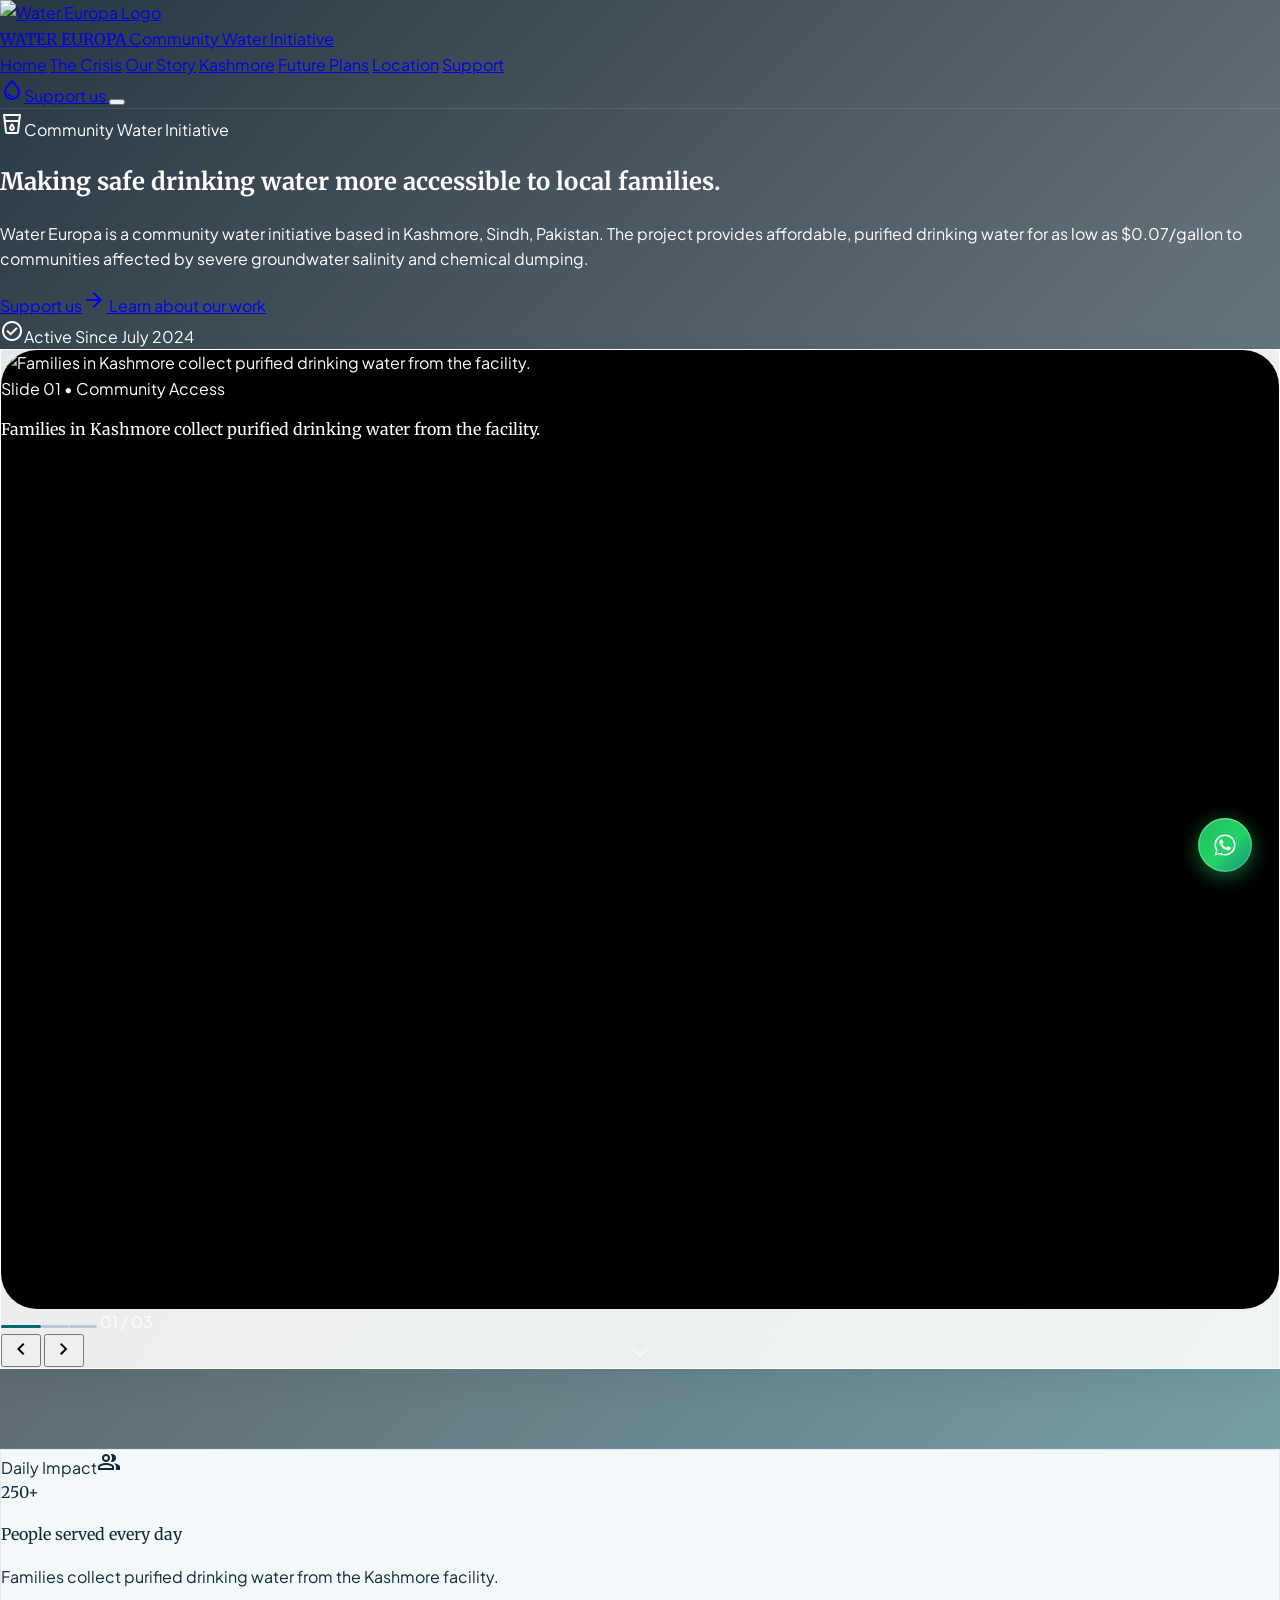
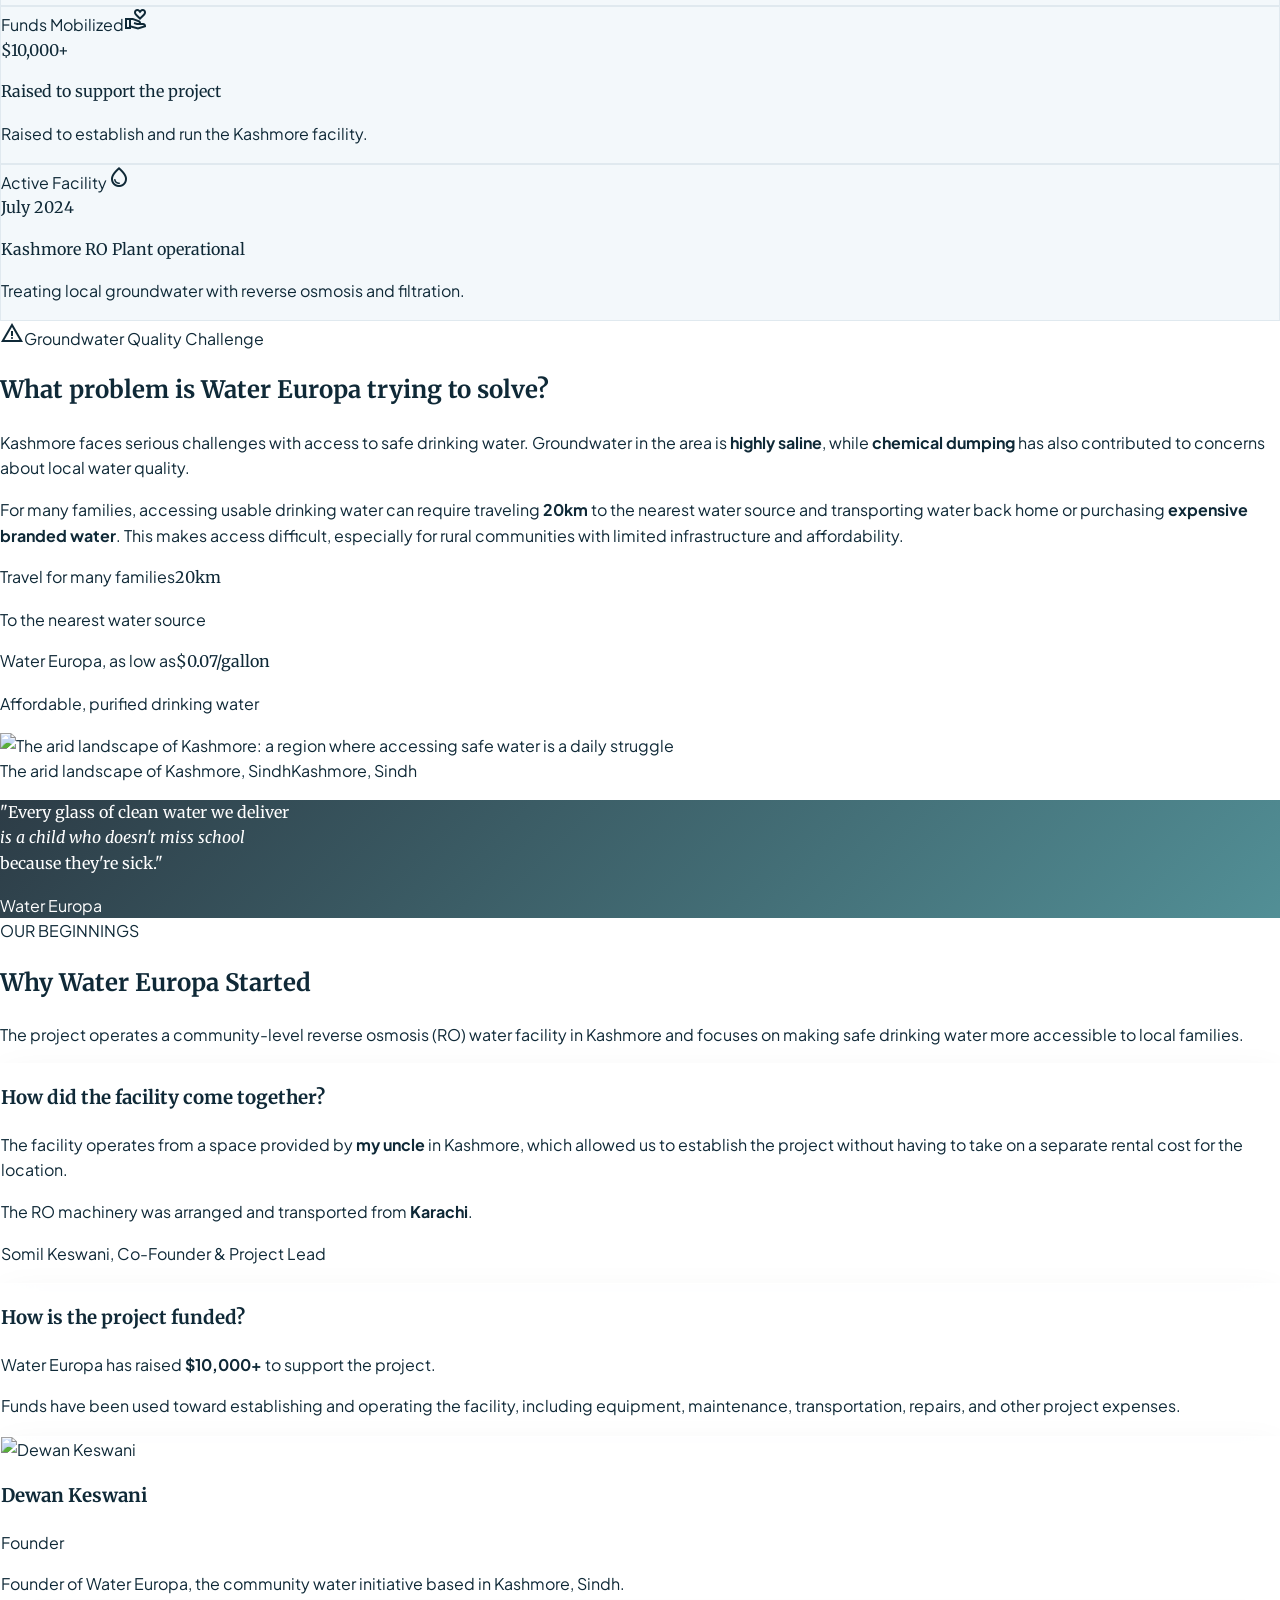
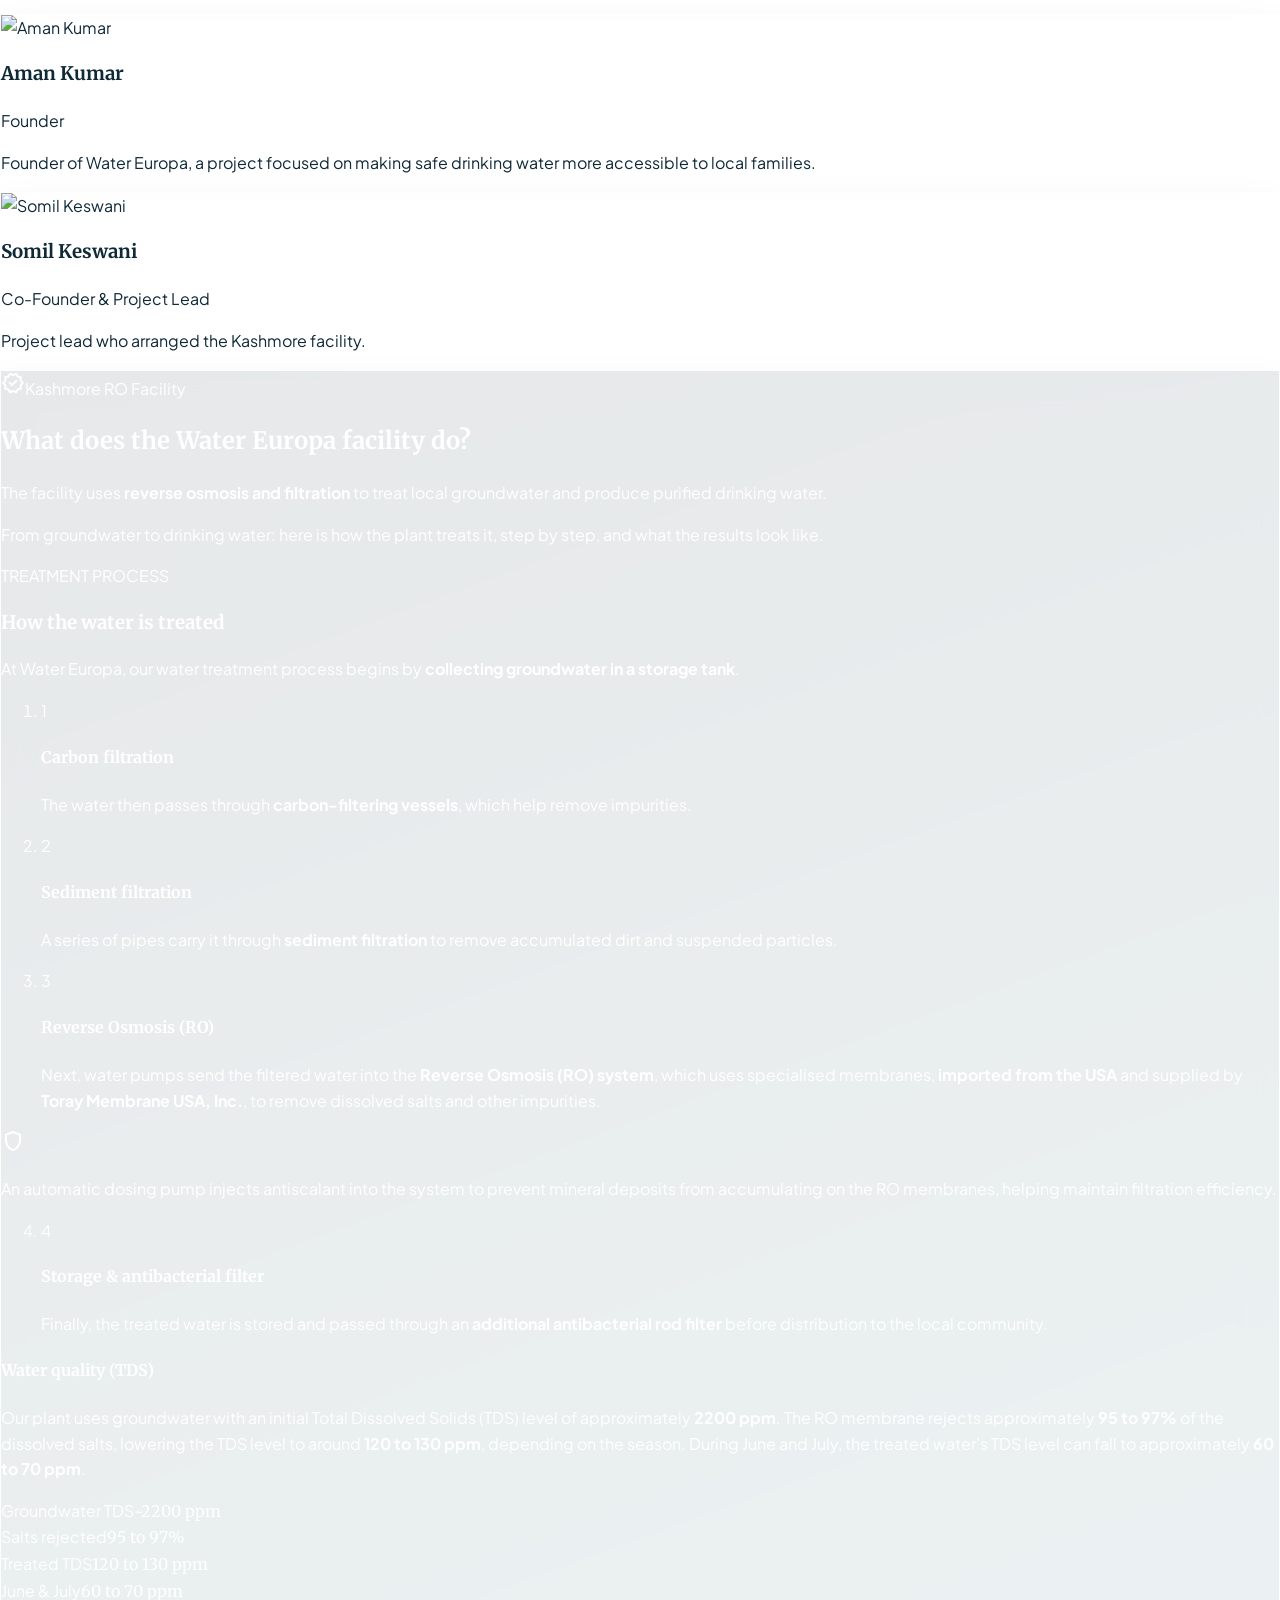
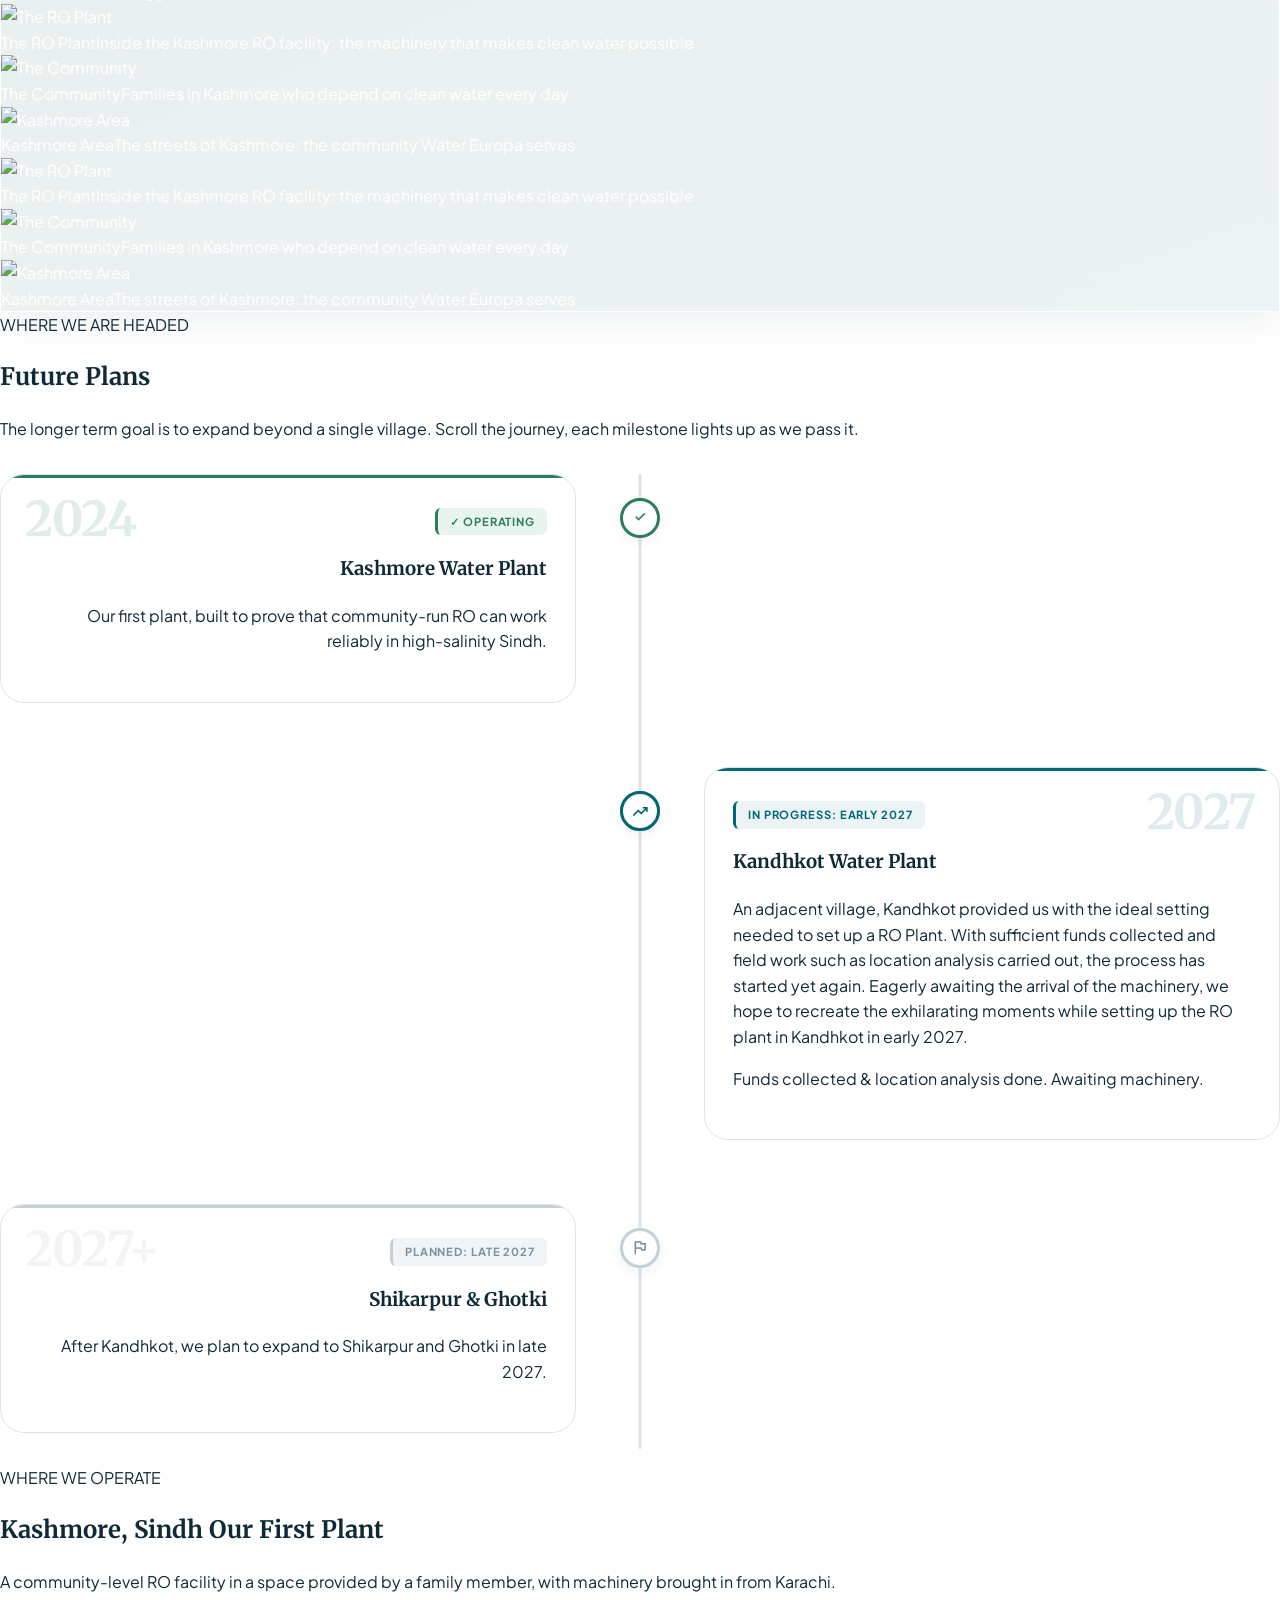
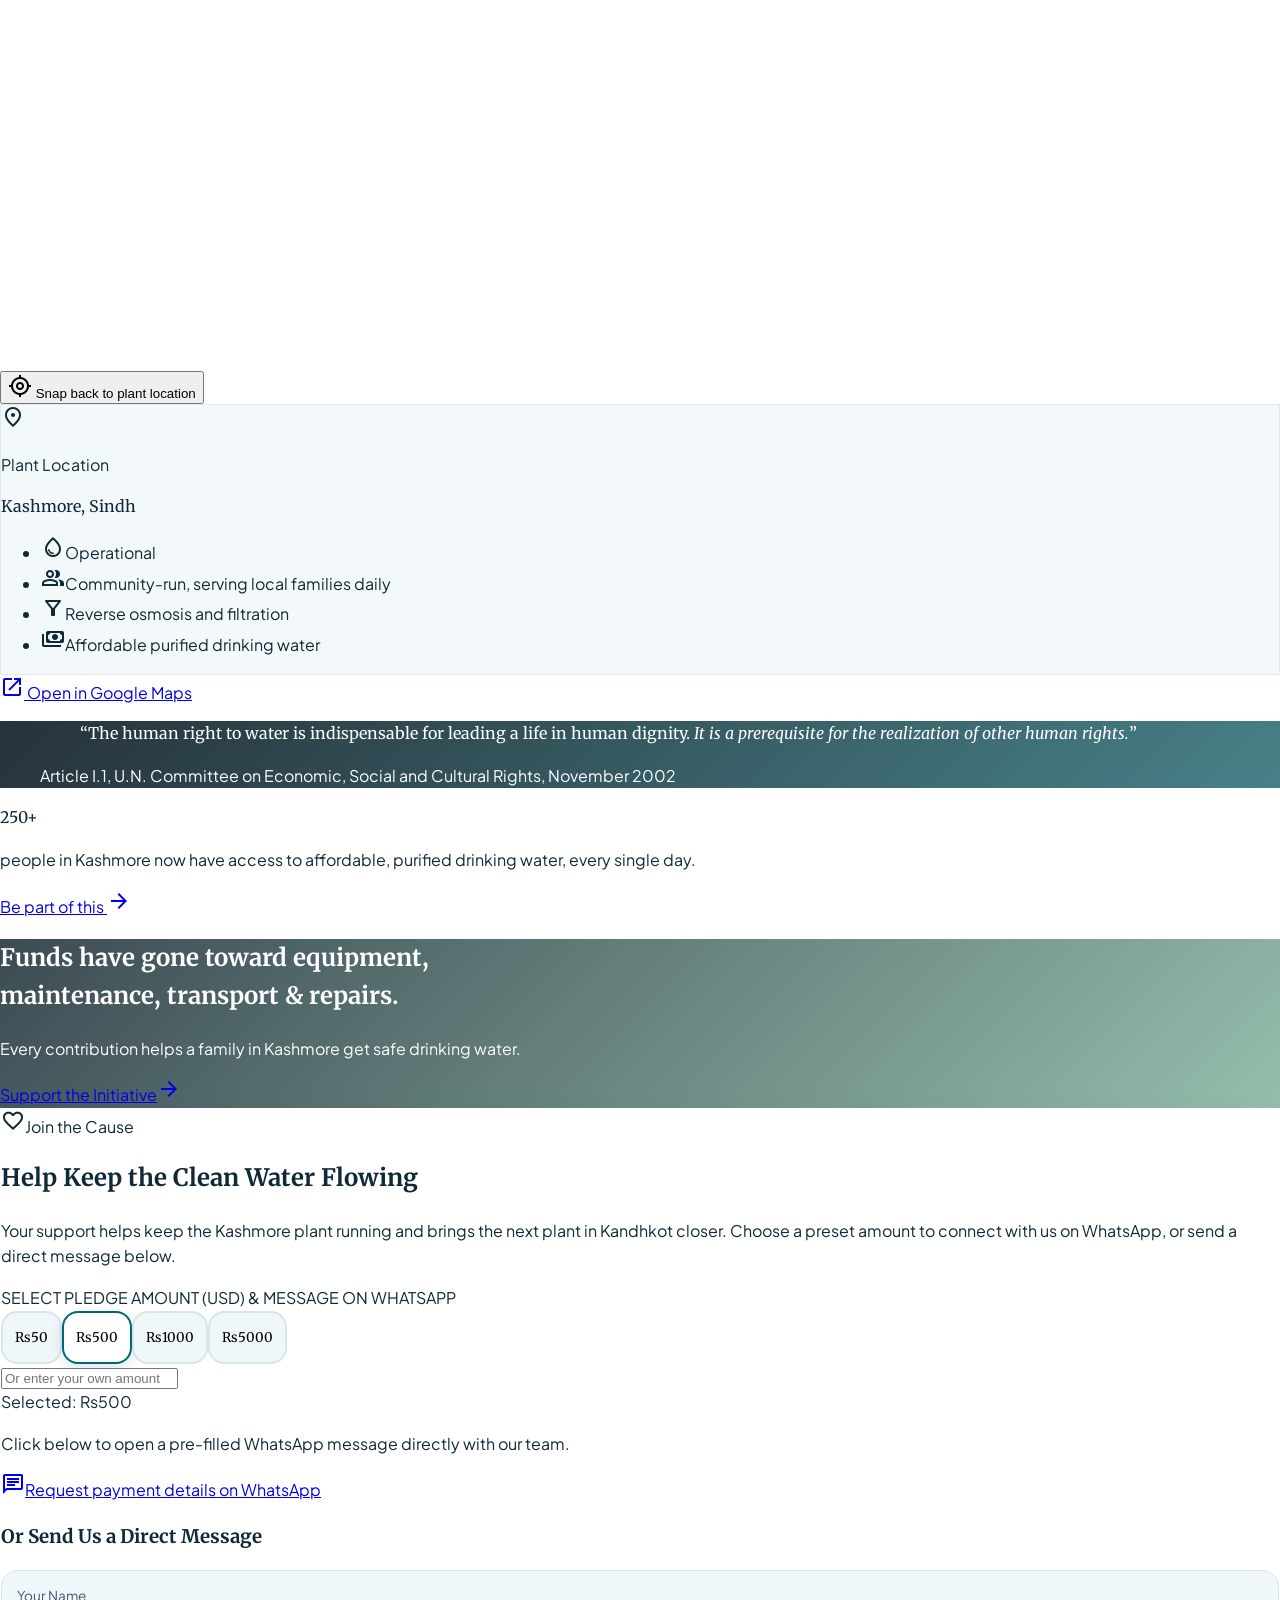
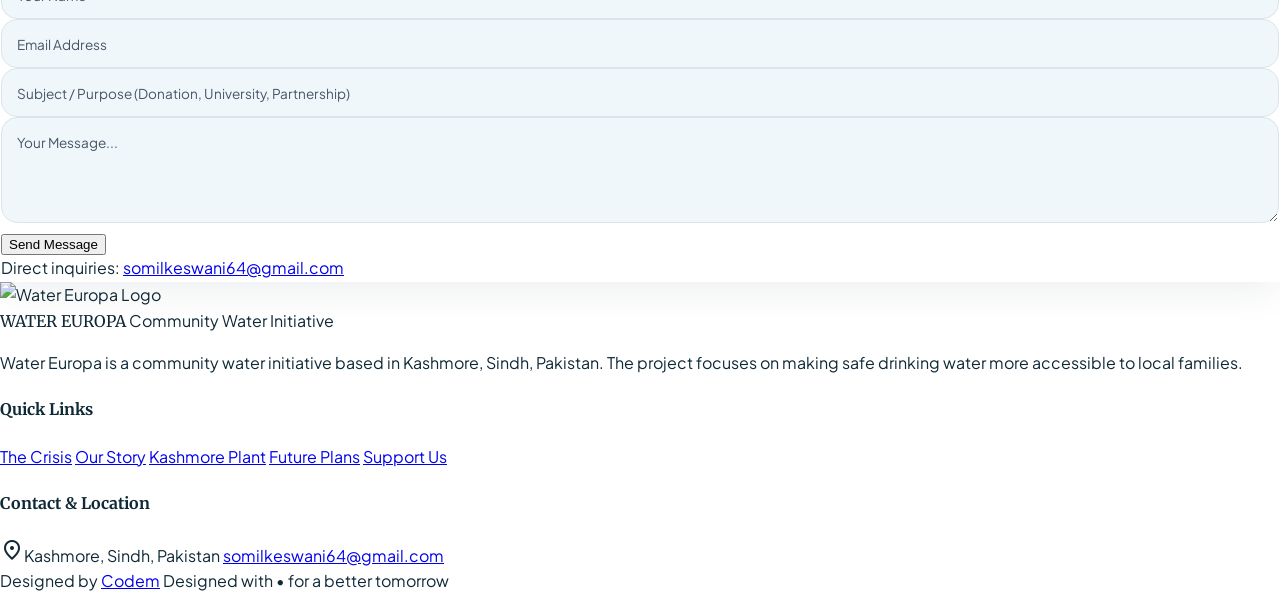
==== index.html @ 150fc48e "Add files via upload" ====
﻿<!DOCTYPE html>
<html lang="en" class="scroll-smooth">
<head>
  <meta charset="utf-8" />
  <meta name="viewport" content="width=device-width, initial-scale=1.0, maximum-scale=5.0, viewport-fit=cover" />
  <!-- [UNVERIFIED / FABRICATED] page title wording not in brief --><title data-status="fabricated">Water Europa: Clean Drinking Water for Underserved Rural Communities</title>
  <!-- [CONFIRMED] from PDF "What is Water Europa?" --><meta data-status="confirmed" name="description" content="Water Europa is a community water initiative in Kashmore, Sindh, Pakistan. The project uses reverse osmosis to turn saline groundwater into safe drinking water for communities in Kashmore." />

  <!-- Google Fonts -->
  <link rel="preconnect" href="https://fonts.googleapis.com" />
  <link rel="preconnect" href="https://fonts.gstatic.com" crossorigin />
  <link href="https://fonts.googleapis.com/css2?family=Merriweather:ital,wght@0,300;0,400;0,700;1,300;1,400&family=Plus+Jakarta+Sans:wght@300;400;500;600;700;800&display=swap" rel="stylesheet" />
  <link href="https://fonts.googleapis.com/css2?family=Material+Symbols+Outlined:wght,FILL@100..700,0..1&display=swap" rel="stylesheet" />

  <!-- Tailwind CSS -->
  <script src="https://cdn.tailwindcss.com?plugins=forms,container-queries"></script>
  <script>
    tailwind.config = {
      darkMode: "class",
      theme: {
        extend: {
          colors: {
            "primary": "#0f2937",
            "primary-dark": "#071922",
            "secondary": "#006874",
            "secondary-container": "#94edfd",
            "mist": "#f0f7fa",
            "mist-soft": "#f6fafc",
            "sand": "#f9f8f5",
            "sand-tint": "#f3ede3",
            "eco-sage": "#2e7d5a",
            "eco-sage-light": "#e8f5ee",
            "on-surface": "#0f2937",
            "on-surface-variant": "#475569",
            "outline-variant": "#dbe4ea",
            "outline": "#7d909c"
          },
          fontFamily: {
            "serif": ["Merriweather", "serif"],
            "sans": ["Plus Jakarta Sans", "sans-serif"]
          }
        }
      }
    }
  </script>

  <style>
    /* ==========================================================================
       WATER EUROPA - Animations, Reveals, Parallax & UI
       ========================================================================== */

    :root {
      --color-primary: #0f2937;
      --color-primary-dark: #071922;
      --color-secondary: #006874;
      --color-secondary-light: #94edfd;
      --color-accent-lime: #2e7d5a;
      --color-accent-lime-light: #e8f5ee;
      --color-bg-white: #ffffff;
      --color-bg-mist: #f0f7fa;
      --color-bg-sand: #f9f8f5;
      --color-text-main: #0f2937;
      --color-text-muted: #475569;
      --color-border: #dbe4ea;

      --radius-sm: 0.5rem;
      --radius-md: 1rem;
      --radius-lg: 1.5rem;
      --radius-xl: 2.25rem;
      --radius-pill: 9999px;

      --transition-smooth: all 0.4s cubic-bezier(0.16, 1, 0.3, 1);
      --transition-spring: all 0.6s cubic-bezier(0.34, 1.56, 0.64, 1);
    }

    *, *::before, *::after { box-sizing: border-box; }

    html, body {
      width: 100%;
      max-width: 100%;
      overflow-x: hidden;
      position: relative;
    }
    html {
      -webkit-text-size-adjust: 100%;
    }

    body {
      margin: 0; padding: 0;
      font-family: 'Plus Jakarta Sans', sans-serif;
      color: var(--color-text-main);
      background-color: var(--color-bg-white);
      line-height: 1.6;
      -webkit-font-smoothing: antialiased;
    }

    h1, h2, h3, h4, .font-serif { font-family: 'Merriweather', serif; }

    .main-header {
      position: fixed; top: 0; left: 0; right: 0; width: 100%; max-width: 100vw; z-index: 1000;
      transition: var(--transition-smooth); background: transparent;
      border-bottom: 1px solid rgba(255, 255, 255, 0.1);
    }

    .main-header.scrolled {
      background: rgba(255, 255, 255, 0.92);
      backdrop-filter: blur(16px); -webkit-backdrop-filter: blur(16px);
      border-bottom: 1px solid var(--color-border);
      box-shadow: 0 4px 20px rgba(15, 41, 55, 0.06);
    }

    .main-header.scrolled .nav-link { color: var(--color-text-muted); }
    .main-header.scrolled .nav-link:hover { color: var(--color-secondary); }
    .main-header.scrolled .brand-title { color: var(--color-primary); }
    .main-header.scrolled .brand-sub { color: var(--color-secondary); }

    .hero-section {
      position: relative; min-height: 95vh; display: flex; align-items: center;
      background-image:
        linear-gradient(135deg, rgba(10, 28, 40, 0.88) 0%, rgba(10, 28, 40, 0.65) 50%, rgba(0, 80, 90, 0.55) 100%),
        url('./Tents.jpeg');
      background-size: cover; background-position: center; background-repeat: no-repeat;
      padding-top: 7rem; padding-bottom: 5rem; color: #ffffff; overflow: hidden;
    }

    .hero-badge { opacity: 0; transform: translateY(16px); animation: fadeSlideUp 0.7s cubic-bezier(0.16, 1, 0.3, 1) 0.2s forwards; }
    .hero-title { opacity: 0; transform: translateY(20px); animation: fadeSlideUp 0.8s cubic-bezier(0.16, 1, 0.3, 1) 0.45s forwards; }
    .hero-body { opacity: 0; transform: translateY(16px); animation: fadeSlideUp 0.7s cubic-bezier(0.16, 1, 0.3, 1) 0.65s forwards; }
    .hero-cta { opacity: 0; transform: translateY(14px); animation: fadeSlideUp 0.7s cubic-bezier(0.16, 1, 0.3, 1) 0.85s forwards; }
    .hero-meta { opacity: 0; transform: translateY(10px); animation: fadeSlideUp 0.6s cubic-bezier(0.16, 1, 0.3, 1) 1.05s forwards; }
    .hero-carousel { opacity: 0; transform: translateX(30px); animation: fadeSlideLeft 0.9s cubic-bezier(0.16, 1, 0.3, 1) 0.6s forwards; }

    @keyframes fadeSlideUp { to { opacity: 1; transform: translateY(0); } }
    @keyframes fadeSlideLeft { to { opacity: 1; transform: translateX(0); } }

    .reveal-left { opacity: 0; transform: translateX(-48px); transition: opacity 0.7s cubic-bezier(0.16, 1, 0.3, 1), transform 0.7s cubic-bezier(0.16, 1, 0.3, 1); }
    .reveal-right { opacity: 0; transform: translateX(48px); transition: opacity 0.7s cubic-bezier(0.16, 1, 0.3, 1), transform 0.7s cubic-bezier(0.16, 1, 0.3, 1); }
    .reveal-bottom { opacity: 0; transform: translateY(40px); transition: opacity 0.7s cubic-bezier(0.16, 1, 0.3, 1), transform 0.7s cubic-bezier(0.16, 1, 0.3, 1); }
    .reveal-left.revealed, .reveal-right.revealed, .reveal-bottom.revealed { opacity: 1; transform: translate(0, 0); }
    .reveal-left:nth-child(2), .reveal-right:nth-child(2), .reveal-bottom:nth-child(2) { transition-delay: 0.1s; }
    .reveal-left:nth-child(3), .reveal-right:nth-child(3), .reveal-bottom:nth-child(3) { transition-delay: 0.2s; }

    @media (max-width: 768px) {
      .reveal-left, .reveal-right { transform: translateY(20px); }
      .hero-carousel { transform: translateY(20px); animation-name: fadeSlideUp; }
    }

    .scroll-cue {
      position: absolute; bottom: 2rem; left: 50%; transform: translateX(-50%);
      color: rgba(255,255,255,0.5); display: flex; flex-direction: column; align-items: center;
      text-decoration: none; animation: scrollBounce 2s ease-in-out infinite; z-index: 10;
    }
    .scroll-cue .material-symbols-outlined { font-size: 2rem; }
    @keyframes scrollBounce {
      0%, 100% { transform: translateX(-50%) translateY(0); opacity: 0.5; }
      50%       { transform: translateX(-50%) translateY(6px); opacity: 1; }
    }

    .parallax-section {
      position: relative;
      background-image: url('./Tents.jpeg');
      background-attachment: fixed; background-size: cover; background-position: center; background-repeat: no-repeat; color: #ffffff;
    }
    .parallax-section-2 {
      position: relative;
      background-image: url('./with people.jpeg');
      background-attachment: fixed; background-size: cover; background-position: center; background-repeat: no-repeat; color: #ffffff;
    }
    .parallax-overlay { position: absolute; inset: 0; background: linear-gradient(135deg, rgba(10, 28, 40, 0.86) 0%, rgba(0, 90, 100, 0.68) 100%); }
    .parallax-overlay-2 { background: linear-gradient(160deg, rgba(10, 28, 40, 0.82) 0%, rgba(0, 90, 100, 0.60) 100%); }
    .parallax-overlay-3 { background: linear-gradient(135deg, rgba(10, 30, 40, 0.80) 0%, rgba(46, 125, 90, 0.50) 100%); }

    .glass-panel { background: rgba(255, 255, 255, 0.88); backdrop-filter: blur(16px); -webkit-backdrop-filter: blur(16px); border: 1px solid rgba(255, 255, 255, 0.95); box-shadow: 0 12px 36px -4px rgba(15, 41, 55, 0.08); }
    .glass-subtle { background: rgba(240, 247, 250, 0.8); backdrop-filter: blur(12px); -webkit-backdrop-filter: blur(12px); border: 1px solid rgba(211, 223, 230, 0.6); }

    .carousel-container { position: relative; aspect-ratio: 4 / 3; overflow: hidden; border-radius: var(--radius-xl); background: #000; }
    .carousel-slide { position: absolute; inset: 0; width: 100%; height: 100%; opacity: 0; visibility: hidden; transition: opacity 0.7s cubic-bezier(0.16, 1, 0.3, 1), transform 0.7s cubic-bezier(0.16, 1, 0.3, 1); transform: scale(1.03); }
    .carousel-slide.active { opacity: 1; visibility: visible; transform: scale(1); }
    .carousel-slide img { width: 100%; height: 100%; object-fit: cover; }
    .carousel-bar { height: 3px; border-radius: 99px; width: 28px; background: rgba(100, 130, 150, 0.35); border: none; cursor: pointer; transition: background 0.3s ease, width 0.3s ease; padding: 0; }
    .carousel-bar.active { background: var(--color-secondary); width: 40px; }

    .timeline-stem { position: relative; }
    .timeline-stem::before { content: ''; position: absolute; top: 0; bottom: 0; left: 1.5rem; width: 2px; background: var(--color-border); }
    @media (min-width: 768px) { .timeline-stem::before { left: 50%; transform: translateX(-50%); } }
    .timeline-node { transition: transform 0.3s ease, box-shadow 0.3s ease; }
    .timeline-node:hover { transform: translateX(-50%) scale(1.2); box-shadow: 0 0 0 6px rgba(0, 104, 116, 0.12); }

    .floating-wrapper { position: relative; }
    .floating-input { width: 100%; padding: 1.25rem 1rem 0.5rem 1rem; font-size: 0.95rem; color: var(--color-text-main); background-color: var(--color-bg-mist); border: 1px solid var(--color-border); border-radius: var(--radius-md); transition: var(--transition-smooth); outline: none; font-family: 'Plus Jakarta Sans', sans-serif; }
    .floating-input:focus { border-color: var(--color-secondary); background-color: #ffffff; box-shadow: 0 0 0 4px rgba(0, 104, 116, 0.12); }
    .floating-label { position: absolute; left: 1rem; top: 0.95rem; font-size: 0.85rem; color: var(--color-text-muted); pointer-events: none; transition: var(--transition-smooth); }
    .floating-input:focus ~ .floating-label, .floating-input:not(:placeholder-shown) ~ .floating-label { top: 0.35rem; font-size: 0.7rem; font-weight: 600; color: var(--color-secondary); }

    .tier-chip { padding: 1rem 0.75rem; border-radius: var(--radius-md); border: 2px solid var(--color-border); background: var(--color-bg-mist); text-align: center; cursor: pointer; transition: var(--transition-smooth); }
    .tier-chip:hover { border-color: var(--color-secondary); transform: translateY(-3px); box-shadow: 0 6px 18px rgba(0, 104, 116, 0.12); }
    .tier-chip.active { border-color: var(--color-secondary); background: #ffffff; box-shadow: 0 4px 14px rgba(0, 104, 116, 0.15); }

    @media (max-width: 768px) { .parallax-section, .parallax-section-2 { background-attachment: scroll; } }

    .mobile-nav-overlay { position: fixed; inset: 0; width: 100%; height: 100%; z-index: 2000; pointer-events: none; visibility: hidden; overflow: hidden; }
    .mobile-nav-overlay.open { pointer-events: auto; visibility: visible; }
    .mobile-nav-backdrop { position: fixed; inset: 0; width: 100%; height: 100%; z-index: 1999; background: rgba(10, 25, 35, 0.55); backdrop-filter: blur(4px); -webkit-backdrop-filter: blur(4px); opacity: 0; pointer-events: none; transition: opacity 0.35s ease; }
    .mobile-nav-backdrop.open { opacity: 1; pointer-events: auto; }
    .mobile-nav-drawer { position: absolute; top: 0; right: 0; height: 100%; width: min(85vw, 340px); max-width: 85vw; z-index: 2001; background: #ffffff; box-shadow: -8px 0 40px rgba(0,0,0,0.18); padding: 1.75rem 1.5rem 2rem; overflow-y: auto; transform: translateX(105%); transition: transform 0.35s cubic-bezier(0.16, 1, 0.3, 1); visibility: hidden; }
    .mobile-nav-overlay.open .mobile-nav-drawer { transform: translateX(0); visibility: visible; }
    .mobile-nav-link { display: flex; align-items: center; gap: 0.75rem; padding: 0.75rem 1rem; border-radius: 0.875rem; font-size: 0.9rem; font-weight: 600; color: var(--color-text-main); text-decoration: none; transition: background 0.2s ease, color 0.2s ease, transform 0.2s ease; }
    .mobile-nav-link:hover { background: rgba(0, 104, 116, 0.07); color: var(--color-secondary); transform: translateX(4px); }
    .mobile-nav-link .material-symbols-outlined { font-size: 1.1rem; }

    #hamburger-btn.nav-open .hamburger-bar:nth-child(1) { transform: translateY(6px) rotate(45deg); }
    #hamburger-btn.nav-open .hamburger-bar:nth-child(2) { opacity: 0; transform: scaleX(0); }
    #hamburger-btn.nav-open .hamburger-bar:nth-child(3) { transform: translateY(-6px) rotate(-45deg); width: 1.25rem; }
    .hamburger-bar { transform-origin: center; transition: transform 0.3s cubic-bezier(0.16, 1, 0.3, 1), opacity 0.25s ease, width 0.25s ease; }
    .main-header.scrolled #hamburger-btn { background: rgba(15, 41, 55, 0.06); border-color: var(--color-border); }
    .main-header.scrolled .hamburger-bar { background-color: var(--color-primary); }

    .floating-wa-btn {
      position: fixed; bottom: 1.75rem; right: 1.75rem; z-index: 9999; display: flex; align-items: center; gap: 0;
      background: linear-gradient(135deg, #1ebe5d 0%, #25d366 55%, #128c7e 100%); color: #ffffff; border-radius: 9999px; padding: 0;
      box-shadow: 0 4px 20px rgba(37, 211, 102, 0.5), 0 2px 8px rgba(0, 0, 0, 0.14), inset 0 1px 0 rgba(255,255,255,0.22);
      text-decoration: none; font-family: 'Plus Jakarta Sans', sans-serif; font-size: 0.78rem; font-weight: 700; white-space: nowrap; overflow: hidden;
      width: 3.4rem; height: 3.4rem; max-width: 3.4rem;
      transition: max-width 0.45s cubic-bezier(0.16, 1, 0.3, 1), width 0.45s cubic-bezier(0.16, 1, 0.3, 1), box-shadow 0.3s ease, transform 0.3s ease;
      animation: waBounceIn 0.7s cubic-bezier(0.34, 1.56, 0.64, 1) 1.4s both;
    }
    .floating-wa-btn::after { content: ''; position: absolute; inset: -4px; border-radius: 9999px; border: 2px solid rgba(37, 211, 102, 0.45); animation: waPulseRing 2.4s ease-out infinite; pointer-events: none; }
    @keyframes waPulseRing { 0% { opacity: 0.7; transform: scale(1); } 70% { opacity: 0; transform: scale(1.28); } 100% { opacity: 0; transform: scale(1.28); } }
    .floating-wa-btn:hover { max-width: 12rem; width: auto; padding-right: 1.1rem; box-shadow: 0 8px 28px rgba(37, 211, 102, 0.6), 0 2px 10px rgba(0, 0, 0, 0.16); transform: translateY(-2px); gap: 0.55rem; }
    .floating-wa-icon { display: flex; align-items: center; justify-content: center; flex-shrink: 0; width: 3.4rem; height: 3.4rem; border-radius: 9999px; box-shadow: inset 0 0 0 1.5px rgba(255,255,255,0.2); }
    .floating-wa-label { opacity: 0; transform: translateX(-6px); transition: opacity 0.2s ease 0.12s, transform 0.2s ease 0.12s; pointer-events: none; letter-spacing: 0.01em; }
    .floating-wa-btn:hover .floating-wa-label { opacity: 1; transform: translateX(0); }
    @keyframes waBounceIn { 0% { opacity: 0; transform: scale(0.4) translateY(20px); } 65% { opacity: 1; transform: scale(1.08) translateY(-3px); } 100% { opacity: 1; transform: scale(1) translateY(0); } }
    @media (max-width: 480px) { .floating-wa-btn { width: 3.1rem; height: 3.1rem; max-width: 3.1rem; bottom: 1.25rem; right: 1.25rem; } .floating-wa-icon { width: 3.1rem; height: 3.1rem; } .floating-wa-btn:hover { max-width: 11rem; } }
  
    /* AUDIT VIEW: open the page with ?audit to outline content status */
    body.audit [data-status="confirmed"]   { outline: 2px solid #16a34a; outline-offset: 3px; }
    body.audit [data-status="fabricated"]  { outline: 2px dashed #dc2626; outline-offset: 3px; }
    body.audit [data-status="placeholder"] { outline: 2px dotted #d97706; outline-offset: 3px; }
    body.audit [data-admin] { box-shadow: 0 0 0 3px #7c3aed; }
    body.audit::after { content: "AUDIT: green = confirmed, red dashed = unverified/fabricated, orange dotted = placeholder, purple = admin-panel value"; position: fixed; left: 0; right: 0; bottom: 0; z-index: 99999; background: #111; color: #fff; font: 600 12px/1.4 sans-serif; padding: 6px 10px; text-align: center; }

    /* ============================================================
       PROGRESSIVE VERTICAL TIMELINE - Future Plans
       Pure HTML/CSS/JS. Reveals cards + lights the rail as you scroll.
       ============================================================ */
    .we-timeline { position: relative; padding: 1rem 0 2rem; }

    /* Static grey rail */
    .we-timeline-rail {
      position: absolute; top: 1rem; bottom: 1rem;
      left: 1.5rem; width: 3px;
      background: var(--color-border);
      border-radius: 99px;
      transform: translateX(-50%);
      overflow: hidden;
      z-index: 1;
    }
    /* Animated fill overlay - height set by JS */
    .we-timeline-rail-fill {
      position: absolute; top: 0; left: 0; right: 0; height: 0%;
      background: linear-gradient(180deg, var(--color-accent-lime) 0%, var(--color-secondary) 100%);
      border-radius: 99px;
      transition: height 0.15s linear;
      box-shadow: 0 0 12px rgba(0, 104, 116, 0.35);
    }
    @media (min-width: 768px) { .we-timeline-rail { left: 50%; } }

    /* Items */
    .we-timeline-item {
      position: relative;
      padding-left: 4.5rem;     /* room for node + rail on mobile */
      padding-bottom: 3rem;
    }
    .we-timeline-item:last-child { padding-bottom: 0; }

    @media (min-width: 768px) {
      .we-timeline-item {
        width: calc(50% - 4rem);
        padding-left: 0;
        padding-bottom: 4rem;
      }
      .we-timeline-item.odd  { margin-right: auto; margin-left: 0; text-align: right; }
      .we-timeline-item.even { margin-left: calc(50% + 4rem); text-align: left;  }
    }

    /* Node (dot on the rail) */
    .we-timeline-node {
      position: absolute;
      top: 1.5rem;
      left: 1.5rem;          /* mobile: rail x */
      width: 2.5rem; height: 2.5rem;
      border-radius: 9999px;
      background: #fff;
      border: 3px solid var(--color-border);
      display: flex; align-items: center; justify-content: center;
      transform: translate(-50%, 0) scale(0);
      transition: transform 0.55s cubic-bezier(0.34, 1.56, 0.64, 1),
                  border-color 0.4s ease, box-shadow 0.3s ease;
      z-index: 3;
      box-shadow: 0 4px 12px rgba(15, 41, 55, 0.06);
    }
    .we-timeline-item.revealed .we-timeline-node {
      transform: translate(-50%, 0) scale(1);
    }
    .we-timeline-node-icon {
      font-size: 1.15rem;
      color: var(--color-text-muted);
      transition: color 0.4s ease;
      font-variation-settings: 'FILL' 0, 'wght' 500;
    }

    @media (min-width: 768px) {
      .we-timeline-item.odd .we-timeline-node  { left: auto; right: -4rem; transform: translateX(50%) scale(0); }
      .we-timeline-item.even .we-timeline-node { left: -4rem;  transform: translateX(-50%) scale(0); }
      .we-timeline-item.odd.revealed .we-timeline-node  { transform: translateX(50%)  scale(1); }
      .we-timeline-item.even.revealed .we-timeline-node { transform: translateX(-50%) scale(1); }
    }

    /* Status-based node colors */
    .we-timeline-item.done     .we-timeline-node { border-color: var(--color-accent-lime); }
    .we-timeline-item.done     .we-timeline-node-icon { color: var(--color-accent-lime); }
    .we-timeline-item.upcoming .we-timeline-node { border-color: var(--color-secondary); }
    .we-timeline-item.upcoming .we-timeline-node-icon { color: var(--color-secondary); }
    .we-timeline-item.future   .we-timeline-node { border-color: #c5d0d6; }
    .we-timeline-item.future   .we-timeline-node-icon { color: #7d909c; }

    /* Pulsing ring for the "in progress" node */
    .we-timeline-item.upcoming .we-timeline-node::after {
      content: '';
      position: absolute; inset: -3px;
      border-radius: 9999px;
      border: 2px solid var(--color-secondary);
      opacity: 0.55;
      animation: weNodePulse 2.6s ease-out infinite;
      pointer-events: none;
    }
    @keyframes weNodePulse {
      0%   { transform: scale(1);    opacity: 0.55; }
      70%  { transform: scale(1.55); opacity: 0;    }
      100% { transform: scale(1.55); opacity: 0;    }
    }

    /* Card */
    .we-timeline-card {
      background: #fff;
      border: 1.5px solid var(--color-border);
      border-radius: 1.5rem;
      padding: 2rem 1.75rem;
      position: relative;
      overflow: hidden;
      opacity: 0;
      transform: translateY(28px);
      transition: opacity 0.7s cubic-bezier(0.16, 1, 0.3, 1),
                  transform 0.7s cubic-bezier(0.16, 1, 0.3, 1),
                  box-shadow 0.3s ease, border-color 0.3s ease;
    }
    .we-timeline-item.revealed .we-timeline-card { opacity: 1; transform: translateY(0); }
    .we-timeline-card:hover {
      box-shadow: 0 18px 44px -10px rgba(15, 41, 55, 0.16);
      border-color: var(--color-secondary);
    }

    /* Alternating slide-in direction on desktop */
    @media (min-width: 768px) {
      .we-timeline-item.odd  .we-timeline-card { transform: translateX(-32px); }
      .we-timeline-item.even .we-timeline-card { transform: translateX(32px);  }
      .we-timeline-item.revealed .we-timeline-card { transform: translate(0, 0); }
    }

    /* Status top stripe */
    .we-timeline-card::before {
      content: '';
      position: absolute; top: 0; left: 0; right: 0;
      height: 3px;
      border-radius: 1.5rem 1.5rem 0 0;
      transition: background 0.4s ease;
    }
    .we-timeline-item.done     .we-timeline-card::before { background: var(--color-accent-lime); }
    .we-timeline-item.upcoming .we-timeline-card::before { background: var(--color-secondary); }
    .we-timeline-item.future   .we-timeline-card::before { background: #c5d0d6; }

    /* Watermark year */
    .we-timeline-year {
      font-family: 'Merriweather', serif;
      font-size: 3rem;
      font-weight: 700;
      line-height: 1;
      letter-spacing: -0.03em;
      position: absolute;
      top: 1.25rem; right: 1.5rem;
      pointer-events: none;
      user-select: none;
    }
    .we-timeline-item.odd  .we-timeline-year { right: auto; left: 1.5rem; }
    .we-timeline-item.done     .we-timeline-year { color: var(--color-accent-lime); opacity: 0.14; }
    .we-timeline-item.upcoming .we-timeline-year { color: var(--color-secondary); opacity: 0.12; }
    .we-timeline-item.future   .we-timeline-year { color: #7d909c; opacity: 0.10; }

    /* Status chip */
    .we-timeline-status {
      display: inline-block;
      font-size: 0.7rem;
      font-weight: 700;
      text-transform: uppercase;
      letter-spacing: 0.08em;
      padding: 0.3rem 0.75rem;
      border-radius: 0.375rem;
    }
    .we-timeline-item.done     .we-timeline-status { background: var(--color-accent-lime-light); color: var(--color-accent-lime); border-left: 3px solid var(--color-accent-lime); }
    .we-timeline-item.upcoming .we-timeline-status { background: rgba(0,104,116,0.08);            color: var(--color-secondary);   border-left: 3px solid var(--color-secondary); }
    .we-timeline-item.future   .we-timeline-status { background: #f0f4f6;                          color: #7d909c;                  border-left: 3px solid #c5d0d6; }

    /* Reduced-motion safety net */
    @media (prefers-reduced-motion: reduce) {
      .we-timeline-card, .we-timeline-node, .we-timeline-rail-fill { transition: none !important; }
      .we-timeline-item .we-timeline-card { opacity: 1 !important; transform: none !important; }
      .we-timeline-item .we-timeline-node { transform: translate(-50%, 0) scale(1) !important; }
      @media (min-width: 768px) {
        .we-timeline-item.odd  .we-timeline-node { transform: translateX(50%)  scale(1) !important; }
        .we-timeline-item.even .we-timeline-node { transform: translateX(-50%) scale(1) !important; }
      }
      .we-timeline-item.upcoming .we-timeline-node::after { animation: none; }
    }
  </style>
</head>
<!--
  CONTENT STATUS KEY (search this file for data-status):
    data-status="confirmed"   -> comes from the client brief
    data-status="fabricated"  -> added by z.ai, NOT in the brief. Verify or replace
    data-status="placeholder" -> stock/generated image or dummy value awaiting real content
    data-admin="..."          -> value to set in the admin panel (contact-email, whatsapp, formspree-endpoint, map-embed)
  Preview the colour-coded view by opening index.html?audit
-->
<body class="bg-white text-on-surface font-sans antialiased selection:bg-secondary/15 selection:text-secondary">

  <!-- STICKY NAVBAR -->
  <header class="main-header" id="main-header">
    <div class="max-w-7xl mx-auto px-4 sm:px-6 md:px-12 flex items-center justify-between h-20">
      <a href="#hero" class="flex items-center gap-3 group z-10 relative">
        <img src="./Logo.png" alt="Water Europa Logo" class="w-10 h-10 object-contain rounded-xl drop-shadow-sm transition-transform group-hover:scale-105" />
        <div class="flex flex-col">
          <span class="brand-title font-serif text-lg md:text-xl font-bold tracking-tight text-white transition-colors">WATER EUROPA</span>
          <!-- [CONFIRMED] descriptor from PDF. Tagline itself still not provided --><span data-status="confirmed" class="brand-sub text-[10px] uppercase font-semibold text-secondary-container tracking-widest transition-colors">Community Water Initiative</span>
        </div>
      </a>
      <nav class="hidden md:flex items-center space-x-8 text-sm font-semibold">
        <a href="#hero" class="nav-link text-white/90 hover:text-white transition-colors">Home</a>
        <a href="#mission" class="nav-link text-white/80 hover:text-white transition-colors">The Crisis</a>
        <a href="#story" class="nav-link text-white/80 hover:text-white transition-colors">Our Story</a>
        <a href="#kashmore" class="nav-link text-white/80 hover:text-white transition-colors">Kashmore</a>
        <a href="#roadmap" class="nav-link text-white/80 hover:text-white transition-colors">Future Plans</a>
        <a href="#where-we-are" class="nav-link text-white/80 hover:text-white transition-colors">Location</a>
        <a href="#donate" class="nav-link text-white/80 hover:text-white transition-colors">Support</a>
      </nav>
      <div class="flex items-center gap-3 z-10 relative">
        <a href="#donate" class="hidden sm:flex bg-secondary hover:bg-primary text-white font-semibold text-xs md:text-sm px-5 py-2.5 rounded-full shadow-sm hover:shadow-md transition-all items-center gap-2">
          <span class="material-symbols-outlined text-base">water_drop</span><span>Support us</span>
        </a>
        <button id="hamburger-btn" aria-label="Open navigation menu" aria-expanded="false" aria-controls="mobile-nav" class="md:hidden flex flex-col justify-center items-center w-10 h-10 rounded-full bg-white/10 hover:bg-white/20 backdrop-blur-sm border border-white/20 transition-all gap-1.5 p-2.5">
          <span class="hamburger-bar block w-5 h-0.5 bg-white rounded-full transition-all"></span>
          <span class="hamburger-bar block w-5 h-0.5 bg-white rounded-full transition-all"></span>
          <span class="hamburger-bar block w-4 h-0.5 bg-white rounded-full transition-all"></span>
        </button>
      </div>
    </div>
  </header>

  <!-- MOBILE NAV DRAWER -->
  <div id="mobile-nav" class="mobile-nav-overlay" aria-hidden="true">
    <div class="mobile-nav-drawer">
      <div class="flex items-center justify-between mb-8">
        <div class="flex items-center gap-2">
          <img src="./Logo.png" alt="Water Europa" class="w-8 h-8 object-contain rounded-lg" />
          <span class="font-serif text-base font-bold text-primary">WATER EUROPA</span>
        </div>
        <button id="close-nav-btn" aria-label="Close navigation" class="w-9 h-9 rounded-full bg-outline-variant/40 hover:bg-secondary/10 flex items-center justify-center transition-colors">
          <span class="material-symbols-outlined text-on-surface-variant">close</span>
        </button>
      </div>
      <nav class="flex flex-col gap-1">
        <a href="#hero" class="mobile-nav-link"><span class="material-symbols-outlined text-secondary">home</span> Home</a>
        <a href="#mission" class="mobile-nav-link"><span class="material-symbols-outlined text-secondary">water</span> The Crisis</a>
        <a href="#story" class="mobile-nav-link"><span class="material-symbols-outlined text-secondary">groups</span> Our Story</a>
        <a href="#kashmore" class="mobile-nav-link"><span class="material-symbols-outlined text-secondary">factory</span> Kashmore Plant</a>
        <a href="#roadmap" class="mobile-nav-link"><span class="material-symbols-outlined text-secondary">timeline</span> Future Plans</a>
        <a href="#where-we-are" class="mobile-nav-link"><span class="material-symbols-outlined text-secondary">location_on</span> Location</a>
        <a href="#donate" class="mobile-nav-link"><span class="material-symbols-outlined text-secondary">favorite</span> Support & Donate</a>
      </nav>
      <div class="mt-8 pt-6 border-t border-outline-variant">
        <a href="#donate" class="w-full flex items-center justify-center gap-2 bg-secondary hover:bg-primary text-white font-semibold text-sm px-6 py-3.5 rounded-full shadow transition-all">
          <span class="material-symbols-outlined text-base">water_drop</span><span>Support us</span>
        </a>
      </div>
    </div>
  </div>
  <div id="mobile-nav-backdrop" class="mobile-nav-backdrop"></div>

  <main>
    <!-- 1. HERO -->
    <section class="hero-section" id="hero">
      <div class="max-w-7xl mx-auto px-6 md:px-12 w-full relative z-10">
        <div class="grid grid-cols-1 lg:grid-cols-12 gap-12 items-center">
          <div class="lg:col-span-6 flex flex-col justify-center">
            <!-- [CONFIRMED] "community water initiative" per PDF. Old "Student-Led" label removed (not in brief) --><div data-status="confirmed" class="hero-badge inline-flex items-center gap-2 px-3.5 py-1.5 rounded-full text-xs font-semibold bg-white/15 backdrop-blur-md border border-white/25 text-secondary-container mb-6 w-fit">
              <span class="material-symbols-outlined text-sm">local_drink</span><!-- [OLD FABRICATED TEXT]: Student-Led Safe Water Initiative --><span>Community Water Initiative</span>
            </div>
            <!-- [PLACEHOLDER] tagline derived from Somil's sentence "focuses on making safe drinking water more accessible to local families". Confirm with client --><h1 data-status="placeholder" class="hero-title font-serif text-3xl sm:text-4xl md:text-5xl font-bold leading-tight mb-6">Making safe drinking water more accessible to local families.</h1>
            <!-- [CONFIRMED] from PDF "What is Water Europa?" --><p data-status="confirmed" class="hero-body text-base sm:text-lg text-white/90 mb-8 leading-relaxed font-light">Water Europa is a community water initiative based in Kashmore, Sindh, Pakistan. The project provides affordable, purified drinking water for as low as $0.07/gallon to communities affected by severe groundwater salinity and chemical dumping.</p>
            <div class="hero-cta flex flex-wrap items-center gap-4 mb-8">
              <!-- [CONFIRMED] brief: "support us" button --><a data-status="confirmed" href="#donate" class="bg-secondary hover:bg-secondary/90 text-white px-7 py-3.5 rounded-full font-semibold text-sm flex items-center gap-2 shadow-lg transition-all hover:-translate-y-0.5">
                <span>Support us</span><span class="material-symbols-outlined text-base">arrow_forward</span>
              </a>
              <a href="#kashmore" data-status="confirmed" class="bg-white/10 hover:bg-white/20 backdrop-blur-md text-white border border-white/30 px-6 py-3.5 rounded-full font-semibold text-sm transition-all"><span>Learn about our work</span></a>
            </div>
            <div class="hero-meta flex flex-wrap items-center gap-6 pt-6 border-t border-white/20 text-xs text-white/80">
              <!-- [CONFIRMED] running since July 2024 --><div data-status="confirmed" class="flex items-center gap-2"><span class="material-symbols-outlined text-secondary-container text-lg">check_circle</span><span>Active Since July 2024</span></div>
              
            </div>
          </div>

          <div class="hero-carousel lg:col-span-6 relative">
            <div class="glass-panel rounded-3xl p-3 shadow-2xl overflow-hidden text-on-surface">
              <div class="carousel-container" id="carousel-container">
                <!-- [CONFIRMED] real client photo - community/village scene --><div data-status="confirmed" class="carousel-slide active">
                  <img src="./with people.jpeg" alt="Families in the Kashmore community" />
                  <div class="absolute inset-0 bg-gradient-to-t from-black/80 via-transparent to-transparent flex flex-col justify-end p-6 text-white">
                    <span class="text-xs uppercase font-bold text-secondary-container tracking-wider">Slide 01 • Community Access</span>
                    <p class="font-serif text-lg font-medium">Families in Kashmore collect purified drinking water from the facility.</p>
                  </div>
                </div>
                <!-- [CONFIRMED] real client photo - RO machinery --><div data-status="confirmed" class="carousel-slide">
                  <img src="./machinery.jpeg" alt="The RO plant machinery inside the Kashmore facility" />
                  <div class="absolute inset-0 bg-gradient-to-t from-black/80 via-transparent to-transparent flex flex-col justify-end p-6 text-white">
                    <span class="text-xs uppercase font-bold text-secondary-container tracking-wider">Slide 02 • Kashmore Facility</span>
                    <p class="font-serif text-lg font-medium">A community-level reverse osmosis (RO) water facility in Kashmore.</p>
                  </div>
                </div>
                <!-- [CONFIRMED] real client photo - Kashmore streets --><div data-status="confirmed" class="carousel-slide">
                  <img src="./Street.jpeg" alt="The streets of Kashmore, a community in need of clean water" />
                  <div class="absolute inset-0 bg-gradient-to-t from-black/80 via-transparent to-transparent flex flex-col justify-end p-6 text-white">
                    <span class="text-xs uppercase font-bold text-secondary-container tracking-wider">Slide 03 • The Area</span>
                    <p class="font-serif text-lg font-medium">The streets of Kashmore, a community in need of clean, accessible water.</p>
                  </div>
                </div>
              </div>
              <div class="flex items-center justify-between px-3 pt-3">
                <div class="flex items-center gap-2">
                  <span id="carousel-dots" class="flex items-center gap-2">
                    <button type="button" aria-label="Slide 1" class="carousel-bar" onclick="goToSlide(0)"></button>
                    <button type="button" aria-label="Slide 2" class="carousel-bar" onclick="goToSlide(1)"></button>
                    <button type="button" aria-label="Slide 3" class="carousel-bar" onclick="goToSlide(2)"></button>
                  </span>
                  <span id="slide-counter" class="text-xs font-mono text-outline ml-2">01 / 03</span>
                </div>
                <div class="flex items-center gap-1">
                  <button type="button" aria-label="Previous Slide" class="w-8 h-8 rounded-full bg-mist hover:bg-secondary/20 flex items-center justify-center transition-colors" onclick="prevSlide()"><span class="material-symbols-outlined text-sm">chevron_left</span></button>
                  <button type="button" aria-label="Next Slide" class="w-8 h-8 rounded-full bg-mist hover:bg-secondary/20 flex items-center justify-center transition-colors" onclick="nextSlide()"><span class="material-symbols-outlined text-sm">chevron_right</span></button>
                </div>
              </div>
            </div>
          </div>
        </div>
      </div>

      <!-- Wave Transition (Moved outside main grid to fix overlap) -->
      <div class="absolute bottom-0 left-0 w-full overflow-hidden leading-none pointer-events-none" style="z-index: 1;">
        <svg class="block w-full h-16 md:h-24" xmlns="http://www.w3.org/2000/svg" viewBox="0 0 1440 100" preserveAspectRatio="none">
          <path fill="white" d="M0,40 C360,80 720,0 1080,40 C1260,60 1380,40 1440,40 L1440,100 L0,100 Z"></path>
        </svg>
      </div>

      <a href="#mission" class="scroll-cue" aria-label="Scroll down" style="bottom: 5rem;">
        <span class="material-symbols-outlined">expand_more</span>
      </a>
    </section>

    <!-- 2. IMPACT BAND -->
    <section class="py-16 bg-white relative z-20" id="mission">
      <div class="max-w-7xl mx-auto px-6 md:px-12">
        <!-- (Content unchanged, omitted for brevity but is exactly the same as previous working version) -->
        <div class="grid grid-cols-1 md:grid-cols-3 gap-8">
          <!-- [CONFIRMED] 250+ people served daily (updated PDF) --><div data-status="confirmed" class="reveal-left glass-subtle p-8 rounded-3xl border border-secondary/15 hover:shadow-lg transition-all duration-300"><div class="flex items-center justify-between mb-4"><span class="text-xs font-bold uppercase tracking-wider text-secondary">Daily Impact</span><span class="w-10 h-10 rounded-2xl bg-secondary/10 text-secondary flex items-center justify-center"><span class="material-symbols-outlined">group</span></span></div><div class="font-serif text-4xl md:text-5xl font-bold text-primary mb-2">250+</div><p class="font-serif text-base text-primary mb-1">People served every day</p><!-- [CONFIRMED] price from PDF --><p data-status="confirmed" class="text-xs text-on-surface-variant leading-relaxed"><!-- [OLD FABRICATED TEXT, replaced from updated PDF]: Dependable safe drinking water delivered daily to adjoining rural families. -->Families collect purified drinking water from the Kashmore facility.</p></div>
          <!-- [CONFIRMED] $10k+ raised --><div data-status="confirmed" class="reveal-bottom glass-subtle p-8 rounded-3xl border border-secondary/15 hover:shadow-lg transition-all duration-300"><div class="flex items-center justify-between mb-4"><span class="text-xs font-bold uppercase tracking-wider text-secondary">Funds Mobilized</span><span class="w-10 h-10 rounded-2xl bg-secondary/10 text-secondary flex items-center justify-center"><span class="material-symbols-outlined">volunteer_activism</span></span></div><div class="font-serif text-4xl md:text-5xl font-bold text-primary mb-2"><!-- [REPLACED FABRICATED TEXT, now per brief]: Rs. 2.8M+ -->$10,000+</div><p class="font-serif text-base text-primary mb-1"><!-- [REPLACED FABRICATED TEXT, now per brief]: Over Rs. 2.8 million raised -->Raised to support the project</p><!-- [CONFIRMED] use of funds from PDF --><p data-status="confirmed" class="text-xs text-on-surface-variant leading-relaxed"><!-- [OLD FABRICATED TEXT, replaced from updated PDF]: Direct community & donor backing deployed into plant construction & upkeep. -->Raised to establish and run the Kashmore facility.</p></div>
          <!-- [CONFIRMED] operating since July 2024 --><div data-status="confirmed" class="reveal-right glass-subtle p-8 rounded-3xl border border-secondary/15 hover:shadow-lg transition-all duration-300"><div class="flex items-center justify-between mb-4"><span class="text-xs font-bold uppercase tracking-wider text-secondary">Active Facility</span><span class="w-10 h-10 rounded-2xl bg-secondary/10 text-secondary flex items-center justify-center"><span class="material-symbols-outlined">water_drop</span></span></div><div class="font-serif text-4xl md:text-5xl font-bold text-primary mb-2">July 2024</div><p class="font-serif text-base text-primary mb-1">Kashmore RO Plant operational</p><!-- [CONFIRMED] from PDF --><p data-status="confirmed" class="text-xs text-on-surface-variant leading-relaxed"><!-- [OLD FABRICATED TEXT, replaced from updated PDF]: Continuous production providing certified clean drinking water with local staff. -->Treating local groundwater with reverse osmosis and filtration.</p></div>
        </div>
        <div class="mt-20 grid grid-cols-1 lg:grid-cols-12 gap-12 items-center">
          <div class="reveal-left lg:col-span-6 space-y-6"><div class="inline-flex items-center gap-2 px-3 py-1 rounded-full text-xs font-semibold bg-sand text-secondary border border-outline-variant"><span class="material-symbols-outlined text-sm">warning</span><span>Groundwater Quality Challenge</span></div><!-- [CONFIRMED] from PDF "What problem..." --><h2 data-status="confirmed" class="font-serif text-2xl sm:text-3xl md:text-4xl text-primary font-normal leading-snug"><!-- [OLD FABRICATED TEXT, replaced from updated PDF]: Why Hand Pumps Aren't Enough in Rural Sindh -->What problem is Water Europa trying to solve?</h2><!-- [CONFIRMED] from PDF: salinity + chemical dumping --><p data-status="confirmed" class="text-on-surface-variant text-base leading-relaxed"><!-- [OLD FABRICATED TEXT, replaced from updated PDF]: In Kashmore and surrounding districts, shallow groundwater is naturally saline and heavily mineralized. Unfiltered well water frequently tests at 1,800 to 2,500+ ppm in Total Dissolved Solids (TDS)-far beyond healthy potable guidelines. -->Kashmore faces serious challenges with access to safe drinking water. Groundwater in the area is <strong>highly saline</strong>, while <strong>chemical dumping</strong> has also contributed to concerns about local water quality.</p><!-- [CONFIRMED] from PDF: 20km travel / expensive branded water --><p data-status="confirmed" class="text-on-surface-variant text-base leading-relaxed"><!-- [OLD FABRICATED TEXT, replaced from updated PDF]: Standard boiling or mesh filtering cannot remove dissolved salts or chemical runoff. Reverse osmosis membrane filtration is the only reliable way to reduce TDS and make water safe for drinking. -->For many families, accessing usable drinking water can require traveling <strong>20km</strong> to the nearest water source and transporting water back home or purchasing <strong>expensive branded water</strong>. This makes access difficult, especially for rural communities with limited infrastructure and affordability.</p><!-- [CONFIRMED] boxes now use real figures (20km, $0.07/gallon). Enabled toggle supported. --><div data-status="confirmed" class="grid grid-cols-1 sm:grid-cols-2 gap-3.5 pt-2"><div id="crisis-stat1-wrap" class="p-4 rounded-2xl border border-red-200 bg-red-50/50 min-w-0"><span id="crisis-stat1-label" class="text-[11px] sm:text-xs font-mono uppercase text-red-700 block mb-1">Travel for many families</span><span id="crisis-stat1-value" class="font-serif text-2xl sm:text-3xl font-bold text-red-600">20km</span><p id="crisis-stat1-sub" class="text-xs text-red-700 mt-1">To the nearest water source</p></div><div id="crisis-stat2-wrap" class="p-4 rounded-2xl border border-secondary/30 bg-secondary/5 min-w-0"><span id="crisis-stat2-label" class="text-[11px] sm:text-xs font-mono uppercase text-secondary block mb-1">Water Europa, as low as</span><span id="crisis-stat2-value" class="font-serif text-xl sm:text-2xl font-bold text-secondary break-words leading-tight block">$0.07/gallon</span><p id="crisis-stat2-sub" class="text-xs text-secondary mt-1">Affordable, purified drinking water</p></div></div></div>
          <div class="reveal-right lg:col-span-6"><!-- [CONFIRMED] real client photo - dry arid Kashmore landscape --><div data-status="confirmed" class="relative bg-mist rounded-3xl p-3 border border-outline-variant shadow-md overflow-hidden"><img src="./drybuildings.jpeg" id="crisis-image" alt="The arid landscape of Kashmore: a region where accessing safe water is a daily struggle" class="w-full h-80 object-cover rounded-2xl" /><div class="p-4 flex items-center justify-between text-xs text-on-surface-variant"><span>The arid landscape of Kashmore, Sindh</span><span class="px-2.5 py-0.5 rounded-full bg-secondary/10 text-secondary font-semibold">Kashmore, Sindh</span></div></div></div>
        </div>
      </div>
    </section>

    <!-- 3. PARALLAX SECTION -->
    <!-- [CONFIRMED] quote approved by Somil (client). Attribution changed to "Water Europa" --><section data-status="confirmed" data-parallax-bg="storyBridgeBg" class="parallax-section py-28 md:py-36 relative overflow-hidden" id="story-bridge" style="background-image:url('./Tents.jpeg')"><div class="parallax-overlay"></div><div class="max-w-4xl mx-auto px-6 md:px-12 relative z-10 text-center text-white"><p class="reveal-bottom font-serif text-2xl sm:text-3xl md:text-5xl font-light leading-snug">"Every glass of clean water we deliver<br/><em class="font-bold not-italic text-secondary-container">is a child who doesn't miss school</em><br/>because they're sick."</p><div class="reveal-bottom mt-8 text-sm text-white/70 font-sans">Water Europa</div></div></section>

    <!-- 4. ORIGIN STORY -->
    <section class="py-20 bg-sand/50" id="story"><div class="max-w-7xl mx-auto px-6 md:px-12"><!-- [CONFIRMED] "Why Water Europa started" built ONLY from Somil's PDF paragraphs, kept verbatim. The PDF gives no personal origin/motive, so none is invented. "my uncle" is in Somil's voice, hence the attribution -->
      <div data-status="confirmed" class="reveal-bottom mb-16">
        <div class="max-w-3xl mb-10">
          <span class="text-xs font-bold uppercase tracking-widest text-secondary block mb-3">OUR BEGINNINGS</span>
          <h2 class="font-serif text-2xl sm:text-3xl md:text-4xl text-primary font-normal mb-4">Why Water Europa Started</h2>
          <p class="text-on-surface-variant text-base md:text-lg leading-relaxed">The project operates a community-level reverse osmosis (RO) water facility in Kashmore and focuses on making safe drinking water more accessible to local families.</p>
        </div>
        <div class="grid grid-cols-1 lg:grid-cols-2 gap-8">
          <article class="glass-panel rounded-3xl p-8 border border-outline-variant/60">
            <h3 class="font-serif text-lg md:text-xl text-primary font-bold mb-4">How did the facility come together?</h3>
            <p class="text-on-surface-variant text-base leading-relaxed mb-3">The facility operates from a space provided by <strong>my uncle</strong> in Kashmore, which allowed us to establish the project without having to take on a separate rental cost for the location.</p>
            <p class="text-on-surface-variant text-base leading-relaxed">The RO machinery was arranged and transported from <strong>Karachi</strong>.</p>
            <p class="mt-5 text-xs font-semibold text-secondary">Somil Keswani, Co-Founder &amp; Project Lead</p>
          </article>
          <article class="glass-panel rounded-3xl p-8 border border-outline-variant/60">
            <h3 class="font-serif text-lg md:text-xl text-primary font-bold mb-4">How is the project funded?</h3>
            <p class="text-on-surface-variant text-base leading-relaxed mb-3">Water Europa has raised <strong>$10,000+</strong> to support the project.</p>
            <p class="text-on-surface-variant text-base leading-relaxed">Funds have been used toward establishing and operating the facility, including equipment, maintenance, transportation, repairs, and other project expenses.</p>
          </article>
        </div>
      </div>
      <!-- Founders grid - real photos -->
      <div class="grid grid-cols-1 sm:grid-cols-2 md:grid-cols-3 gap-8">
        <div class="reveal-left glass-panel rounded-3xl p-6 border border-outline-variant/60 shadow-xs hover:shadow-md transition-all">
          <div class="aspect-[4/5] max-w-sm mx-auto md:max-w-none w-full rounded-2xl overflow-hidden mb-4 bg-mist">
            <img src="./Dewan.jpeg" alt="Dewan Keswani" class="w-full h-full object-cover" style="object-position: center 20%;" />
          </div>
          <h3 class="font-serif text-lg text-primary font-bold mb-1">Dewan Keswani</h3>
          <p class="text-xs text-secondary font-semibold">Founder</p>
          <p class="founder-bio text-sm text-on-surface-variant leading-relaxed mt-3">Founder of Water Europa, the community water initiative based in Kashmore, Sindh.</p>
        </div>
        <div class="reveal-bottom glass-panel rounded-3xl p-6 border border-outline-variant/60 shadow-xs hover:shadow-md transition-all md:translate-y-6">
          <div class="aspect-[4/5] max-w-sm mx-auto md:max-w-none w-full rounded-2xl overflow-hidden mb-4 bg-mist">
            <img src="./Aman.jpeg" alt="Aman Kumar" class="w-full h-full object-cover" style="object-position: center 65%;" />
          </div>
          <h3 class="font-serif text-lg text-primary font-bold mb-1">Aman Kumar</h3>
          <p class="text-xs text-secondary font-semibold">Founder</p>
          <p class="founder-bio text-sm text-on-surface-variant leading-relaxed mt-3">Founder of Water Europa, a project focused on making safe drinking water more accessible to local families.</p>
        </div>
        <div class="reveal-right glass-panel rounded-3xl p-6 border border-outline-variant/60 shadow-xs hover:shadow-md transition-all sm:col-span-2 md:col-span-1">
          <div class="aspect-[4/5] max-w-sm mx-auto md:max-w-none w-full rounded-2xl overflow-hidden mb-4 bg-mist">
            <img src="./Somil.jpeg" alt="Somil Keswani" class="w-full h-full object-cover" style="object-position: center 30%;" />
          </div>
          <h3 class="font-serif text-lg text-primary font-bold mb-1">Somil Keswani</h3>
          <p class="text-xs text-secondary font-semibold">Co-Founder &amp; Project Lead</p>
          <p class="founder-bio text-sm text-on-surface-variant leading-relaxed mt-3">Project lead who arranged the Kashmore facility.</p>
        </div>
      </div>
    </div></section>

    <!-- 5. KASHMORE CASE STUDY -->
    <section data-parallax-bg="kashmoreBg" class="parallax-section py-28 md:py-36 relative overflow-hidden" id="kashmore" style="background-image:url('./Street2.jpeg')"><div class="parallax-overlay parallax-overlay-2"></div><div class="max-w-7xl mx-auto px-6 md:px-12 relative z-10"><div class="reveal-bottom max-w-4xl mx-auto glass-panel text-on-surface rounded-3xl p-8 md:p-12 shadow-2xl"><!-- [CONFIRMED] running since July 2024 --><div data-status="confirmed" class="inline-flex items-center gap-2 px-3.5 py-1.5 rounded-full bg-secondary/10 text-secondary text-xs font-bold mb-6"><span class="material-symbols-outlined text-sm">verified</span><span>Kashmore RO Facility</span></div><!-- [CONFIRMED] heading is Somil's own question from the PDF --><h2 data-status="confirmed" class="font-serif text-2xl sm:text-3xl md:text-4xl text-primary font-normal mb-4">What does the Water Europa facility do?</h2><!-- [CONFIRMED] from PDF. Water capacity / machinery names intentionally omitted until client provides them --><p data-status="confirmed" class="text-on-surface-variant text-base leading-relaxed mb-4">The facility uses <strong>reverse osmosis and filtration</strong> to treat local groundwater and produce purified drinking water.</p><p data-status="confirmed" class="text-on-surface-variant text-base leading-relaxed mb-8">From groundwater to drinking water: here is how the plant treats it, step by step, and what the results look like.</p><!-- [CONFIRMED] Treatment process: Somil's own paragraph (client message, Oct 2026), sentences kept as written and split into steps. Order kept as he wrote it. Toray = membrane manufacturer; membranes imported from USA (Somil, 10 Oct). -->
<div data-status="confirmed" id="treatment-process" class="mb-10 pt-8 border-t border-outline-variant">
  <span class="text-xs font-bold uppercase tracking-widest text-secondary block mb-2">TREATMENT PROCESS</span>
  <h3 class="font-serif text-xl md:text-2xl text-primary font-normal mb-3">How the water is treated</h3>
  <p class="text-on-surface-variant text-base leading-relaxed mb-6">At Water Europa, our water treatment process begins by <strong>collecting groundwater in a storage tank</strong>.</p>
  <ol class="space-y-5 mb-8">
    <li class="flex gap-4"><span class="shrink-0 w-9 h-9 rounded-full bg-secondary text-white text-sm font-bold flex items-center justify-center">1</span><div><h4 class="font-serif text-base font-bold text-primary mb-1">Carbon filtration</h4><p class="text-sm text-on-surface-variant leading-relaxed">The water then passes through <strong>carbon-filtering vessels</strong>, which help remove impurities.</p></div></li>
    <li class="flex gap-4"><span class="shrink-0 w-9 h-9 rounded-full bg-secondary text-white text-sm font-bold flex items-center justify-center">2</span><div><h4 class="font-serif text-base font-bold text-primary mb-1">Sediment filtration</h4><p class="text-sm text-on-surface-variant leading-relaxed">A series of pipes carry it through <strong>sediment filtration</strong> to remove accumulated dirt and suspended particles.</p></div></li>
    <li class="flex gap-4"><span class="shrink-0 w-9 h-9 rounded-full bg-secondary text-white text-sm font-bold flex items-center justify-center">3</span><div><h4 class="font-serif text-base font-bold text-primary mb-1">Reverse Osmosis (RO)</h4><p class="text-sm text-on-surface-variant leading-relaxed">Next, water pumps send the filtered water into the <strong>Reverse Osmosis (RO) system</strong>, which uses specialised membranes, <strong>imported from the USA</strong> and supplied by <strong>Toray Membrane USA, Inc.</strong>, to remove dissolved salts and other impurities.</p></div></li>
  </ol>
  <div id="antiscalant-note-wrap" class="rounded-2xl bg-secondary/5 border border-secondary/20 p-5 mb-6 flex gap-4">
    <span class="material-symbols-outlined text-secondary">shield</span>
    <p class="text-sm text-on-surface-variant leading-relaxed">An <strong>automatic dosing pump injects antiscalant</strong> into the system to prevent mineral deposits from accumulating on the RO membranes, helping maintain filtration efficiency.</p>
  </div>
  <ol class="space-y-5 mb-8" start="4">
    <li class="flex gap-4"><span class="shrink-0 w-9 h-9 rounded-full bg-secondary text-white text-sm font-bold flex items-center justify-center">4</span><div><h4 class="font-serif text-base font-bold text-primary mb-1">Storage &amp; antibacterial filter</h4><p class="text-sm text-on-surface-variant leading-relaxed">Finally, the treated water is stored and passed through an <strong>additional antibacterial rod filter</strong> before distribution to the local community.</p></div></li>
  </ol>
  <h4 class="font-serif text-base font-bold text-primary mb-3">Water quality (TDS)</h4>
  <p class="text-sm text-on-surface-variant leading-relaxed mb-4">Our plant uses groundwater with an initial Total Dissolved Solids (TDS) level of approximately <strong>2200 ppm</strong>. The RO membrane rejects approximately <strong>95 to 97%</strong> of the dissolved salts, lowering the TDS level to around <strong>120 to 130 ppm</strong>, depending on the season. During June and July, the treated water&rsquo;s TDS level can fall to approximately <strong>60 to 70 ppm</strong>.</p>
  <div class="grid grid-cols-2 md:grid-cols-4 gap-3">
    <div class="p-4 rounded-2xl border border-red-200 bg-red-50/50 text-center"><span class="text-[10px] font-mono uppercase text-red-700 block mb-1">Groundwater TDS</span><span class="font-serif text-xl font-bold text-red-600">~2200 ppm</span></div>
    <div class="p-4 rounded-2xl border border-outline-variant bg-white text-center"><span class="text-[10px] font-mono uppercase text-outline block mb-1">Salts rejected</span><span class="font-serif text-xl font-bold text-primary">95 to 97%</span></div>
    <div class="p-4 rounded-2xl border border-secondary/30 bg-secondary/5 text-center"><span class="text-[10px] font-mono uppercase text-secondary block mb-1">Treated TDS</span><span class="font-serif text-xl font-bold text-secondary">120 to 130 ppm</span></div>
    <div class="p-4 rounded-2xl border border-secondary/30 bg-secondary/5 text-center"><span class="text-[10px] font-mono uppercase text-secondary block mb-1">June &amp; July</span><span class="font-serif text-xl font-bold text-secondary">60 to 70 ppm</span></div>
  </div>
</div>
<!-- [CONFIRMED] real client photos. JS will hydrate from db.json gallery array -->
<div id="kashmore-gallery" data-status="confirmed" class="pt-6 border-t border-outline-variant">
  <!-- Mobile: grid stack. Desktop: auto-scrolling marquee (CSS animation, JS duplicates items) -->
  <div class="kashmore-gallery-inner">
    <!-- Fallback cards, JS replaces with db.json data -->
    <div class="gallery-track" id="gallery-track">
      <div class="gallery-card"><img src="./machinery.jpeg" alt="Inside the Kashmore RO facility" class="w-full h-36 object-cover" /><div class="p-3 text-xs"><span class="font-bold text-primary block">The RO Plant</span><span class="text-outline text-[11px]">Inside the Kashmore RO facility, the machinery that makes clean water possible</span></div></div>
      <div class="gallery-card"><img src="./with people.jpeg" alt="Families in Kashmore who depend on clean water" class="w-full h-36 object-cover" /><div class="p-3 text-xs"><span class="font-bold text-primary block">The Community</span><span class="text-outline text-[11px]">Families in Kashmore who depend on clean water every day</span></div></div>
      <div class="gallery-card"><img src="./Street2.jpeg" alt="The streets of Kashmore" class="w-full h-36 object-cover" /><div class="p-3 text-xs"><span class="font-bold text-primary block">Kashmore Area</span><span class="text-outline text-[11px]">The streets of Kashmore, the community Water Europa serves</span></div></div>
    </div>
  </div>
</div>
</div></div></section>


    <section class="py-20 md:py-24 bg-white" id="roadmap">
      <div class="max-w-7xl mx-auto px-6 md:px-12">
        <div class="reveal-bottom max-w-3xl mb-16">
          <span class="text-xs font-bold uppercase tracking-widest text-secondary block mb-3">WHERE WE ARE HEADED</span>
          <h2 class="font-serif text-2xl sm:text-3xl md:text-4xl text-primary font-normal mb-4">Future Plans</h2>
          <p class="text-on-surface-variant text-base leading-relaxed">The longer term goal is to expand beyond a single village. Scroll the journey, each milestone lights up as we pass it.</p>
        </div>

        <div class="we-timeline" id="we-timeline">
          <!-- Vertical rail + animated fill -->
          <div class="we-timeline-rail" aria-hidden="true">
            <div class="we-timeline-rail-fill" id="we-timeline-rail-fill"></div>
          </div>

          <!-- Phase 1 - 2024, DONE -->
          <article class="we-timeline-item odd done" data-status="done">
            <div class="we-timeline-node" aria-hidden="true">
              <span class="we-timeline-node-icon material-symbols-outlined">check</span>
            </div>
            <div class="we-timeline-card">
              <div class="we-timeline-year">2024</div>
              <div class="we-timeline-status">✓ Operating</div>
              <h3 class="font-serif text-xl font-bold text-primary mt-4 mb-3">Kashmore Water Plant</h3>
              <p class="text-sm text-on-surface-variant leading-relaxed">Our first plant, built to prove that community-run RO can work reliably in high-salinity Sindh.</p>
            </div>
          </article>

          <!-- Phase 2 - 2027, IN PROGRESS -->
          <article class="we-timeline-item even upcoming" data-status="upcoming">
            <div class="we-timeline-node" aria-hidden="true">
              <span class="we-timeline-node-icon material-symbols-outlined">trending_up</span>
            </div>
            <div class="we-timeline-card">
              <div class="we-timeline-year">2027</div>
              <div class="we-timeline-status">In Progress: Early 2027</div>
              <h3 class="font-serif text-xl font-bold text-primary mt-4 mb-3">Kandhkot Water Plant</h3>
              <p class="text-sm text-on-surface-variant leading-relaxed">An adjacent village, Kandhkot provided us with the ideal setting needed to set up a RO Plant. With sufficient funds collected and field work such as location analysis carried out, the process has started yet again. Eagerly awaiting the arrival of the machinery, we hope to recreate the exhilarating moments while setting up the RO plant in Kandhkot in early 2027.</p>
              <p class="mt-4 text-xs text-secondary font-semibold">Funds collected &amp; location analysis done. Awaiting machinery.</p>
            </div>
          </article>

          <!-- Phase 3 - 2027+, FUTURE -->
          <article class="we-timeline-item odd future" data-status="future">
            <div class="we-timeline-node" aria-hidden="true">
              <span class="we-timeline-node-icon material-symbols-outlined">flag</span>
            </div>
            <div class="we-timeline-card">
              <div class="we-timeline-year">2027+</div>
              <div class="we-timeline-status">Planned: Late 2027</div>
              <h3 class="font-serif text-xl font-bold text-primary mt-4 mb-3">Shikarpur &amp; Ghotki</h3>
              <p class="text-sm text-on-surface-variant leading-relaxed">After Kandhkot, we plan to expand to Shikarpur and Ghotki in late 2027.</p>
            </div>
          </article>
        </div>
      </div>
    </section>

    <!-- 7. MAP -->
    <section class="py-20 bg-sand/40" id="where-we-are">
      <div class="max-w-7xl mx-auto px-6 md:px-12">
        <div class="reveal-bottom max-w-3xl mb-10">
          <span id="plants-section-badge" class="text-xs font-bold uppercase tracking-widest text-secondary block mb-3">WHERE WE OPERATE</span>
          <h2 id="plants-section-title" class="font-serif text-2xl sm:text-3xl md:text-4xl text-primary font-normal mb-3">Kashmore, Sindh Our First Plant</h2>
          <!-- [CONFIRMED] from PDF -->
          <p id="plants-section-subtitle" data-status="confirmed" class="text-on-surface-variant text-base leading-relaxed">A community-level RO facility in a space provided by a family member, with machinery brought in from Karachi.</p>
        </div>

        <!-- Location Tabs (dynamically populated if multiple plants) -->
        <div id="plant-tabs" class="flex flex-wrap gap-2 mb-6"></div>

        <div class="reveal-bottom grid grid-cols-1 lg:grid-cols-3 gap-6 items-stretch">
          <div class="lg:col-span-2 flex flex-col gap-3">
            <div data-status="fabricated" class="rounded-3xl overflow-hidden border border-outline-variant shadow-md flex-1" style="min-height:360px; position:relative;">
              <iframe data-admin="map-embed" id="location-map" title="Kashmore, Sindh Water Europa plant location" src="https://www.openstreetmap.org/export/embed.html?bbox=69.4800%2C28.3800%2C69.6200%2C28.4700&layer=mapnik&marker=28.4200%2C69.5600" width="100%" height="100%" style="border:0; min-height:360px; display:block;" loading="lazy" allowfullscreen></iframe>
            </div>
            <button id="snap-to-plant" type="button" onclick="snapToPlant()" class="self-start flex items-center gap-2 px-4 py-2.5 rounded-full bg-white border-2 border-secondary/30 hover:border-secondary text-secondary text-xs font-bold shadow-sm hover:shadow-md transition-all hover:-translate-y-0.5">
              <span class="material-symbols-outlined text-base">my_location</span>
              <span>Snap back to plant location</span>
            </button>
          </div>

          <div class="flex flex-col gap-4">
            <div class="glass-subtle rounded-3xl p-6 border border-outline-variant flex-1">
              <div class="flex items-center gap-3 mb-4">
                <span class="w-10 h-10 rounded-2xl bg-secondary/10 text-secondary flex items-center justify-center">
                  <span class="material-symbols-outlined">location_on</span>
                </span>
                <div>
                  <p class="text-xs font-bold uppercase tracking-wider text-secondary">Plant Location</p>
                  <p id="plant-name-display" class="font-serif text-base font-bold text-primary">Kashmore, Sindh</p>
                </div>
              </div>
              <ul class="space-y-2 text-xs text-on-surface-variant">
                <li class="flex items-start gap-2"><span class="material-symbols-outlined text-secondary text-sm mt-0.5">water_drop</span><span id="plant-status-display">Operational</span></li>
                <li class="flex items-start gap-2"><span class="material-symbols-outlined text-secondary text-sm mt-0.5">group</span><span id="plant-people-display">Community-run, serving local families daily</span></li>
                <li class="flex items-start gap-2"><span class="material-symbols-outlined text-secondary text-sm mt-0.5">filter_alt</span><span id="plant-process-display">Reverse osmosis and filtration</span></li>
                <li class="flex items-start gap-2"><span class="material-symbols-outlined text-secondary text-sm mt-0.5">payments</span><span id="plant-pricing-display">Affordable purified drinking water</span></li>
              </ul>
            </div>
            <a id="google-maps-link" href="https://www.google.com/maps/search/Kashmore+Sindh+Pakistan" target="_blank" rel="noopener noreferrer" class="flex items-center justify-center gap-2 px-5 py-3.5 rounded-2xl bg-primary hover:bg-secondary text-white text-xs font-bold transition-all shadow-sm hover:-translate-y-0.5">
              <span class="material-symbols-outlined text-base">open_in_new</span>
              <span>Open in Google Maps</span>
            </a>
          </div>
        </div>
      </div>
    </section>

    <!-- 8a. UN QUOTE - parallax background -->
    <section data-parallax-bg="rightToWaterBg" class="parallax-section py-28 md:py-36 relative overflow-hidden" id="right-to-water" style="background-image:url('./drybuildings.jpeg')">
      <div class="parallax-overlay" style="background:linear-gradient(135deg,rgba(8,22,32,0.88) 0%,rgba(0,80,90,0.72) 100%);"></div>
      <div class="max-w-3xl mx-auto px-6 md:px-12 relative z-10 text-center text-white">
        <figure class="reveal-bottom">
          <blockquote class="font-serif text-2xl sm:text-3xl md:text-5xl font-light leading-snug">
            &ldquo;The human right to water is indispensable for leading a life in human dignity.
            <em class="font-bold not-italic text-secondary-container">It is a prerequisite for the realization of other human rights.</em>&rdquo;
          </blockquote>
          <figcaption class="mt-8 text-sm text-white/70 font-sans not-italic">
            Article I.1, U.N. Committee on Economic, Social and Cultural Rights, November 2002
          </figcaption>
        </figure>
      </div>
    </section>

    <!-- 8b. PLAIN WHITE BREATHER - stat pull -->
    <section class="py-16 bg-white">
      <div class="max-w-4xl mx-auto px-6 md:px-12 text-center">
        <div class="reveal-bottom flex flex-col items-center gap-4">
          <span class="font-serif text-5xl md:text-7xl font-bold text-secondary">250+</span>
          <p class="text-base md:text-lg text-on-surface-variant max-w-xl mx-auto">people in Kashmore now have access to affordable, purified drinking water, every single day.</p>
          <a href="#donate" class="mt-2 inline-flex items-center gap-2 bg-secondary hover:bg-primary text-white px-7 py-3 rounded-full font-semibold text-sm shadow transition-all hover:-translate-y-0.5">
            <span>Be part of this</span>
            <span class="material-symbols-outlined text-base">arrow_forward</span>
          </a>
        </div>
      </div>
    </section>

    <!-- 8c. DONATE BRIDGE - second parallax -->
    <section data-parallax-bg="donateBg" class="parallax-section-2 py-28 relative overflow-hidden" style="background-image:url('./with people.jpeg')"><div class="parallax-overlay parallax-overlay-3"></div><div class="max-w-4xl mx-auto px-6 md:px-12 relative z-10 text-center text-white"><div class="reveal-bottom"><h2 class="font-serif text-2xl sm:text-3xl md:text-4xl font-light leading-snug mb-4">Funds have gone toward equipment,<br/>maintenance, transport &amp; repairs.</h2><p class="text-white/80 text-base md:text-lg max-w-2xl mx-auto">Every contribution helps a family in Kashmore get safe drinking water.</p><a href="#donate" class="inline-flex items-center gap-2 mt-8 bg-secondary hover:bg-secondary/80 text-white px-8 py-4 rounded-full font-semibold text-sm shadow-lg transition-all hover:-translate-y-0.5"><span>Support the Initiative</span><span class="material-symbols-outlined text-base">arrow_forward</span></a></div></div></section>

    <!-- 9. SUPPORT & DONATE -->
    <section class="py-20 bg-mist-soft" id="donate"><div class="max-w-7xl mx-auto px-6 md:px-12"><div class="reveal-bottom max-w-4xl mx-auto glass-panel rounded-3xl p-8 md:p-12 border border-outline-variant shadow-lg"><div class="text-center max-w-2xl mx-auto mb-10"><span class="inline-flex items-center gap-1.5 px-3 py-1 rounded-full bg-eco-sage-light text-eco-sage text-xs font-bold mb-3"><span class="material-symbols-outlined text-sm">favorite</span><span>Join the Cause</span></span><h2 class="font-serif text-2xl sm:text-3xl md:text-4xl text-primary font-normal mb-3" id="donate-title">Help Keep the Clean Water Flowing</h2><!-- [CONFIRMED] use of funds from PDF --><p id="donate-text" data-status="confirmed" class="text-sm md:text-base text-on-surface-variant leading-relaxed">Your support helps keep the Kashmore plant running and brings the next plant in Kandhkot closer. Choose a preset amount to connect with us on WhatsApp, or send a direct message below.</p></div><div class="mb-10"><label id="donate-tiers-label" class="text-xs font-mono uppercase tracking-wider text-outline block mb-3 text-center">SELECT PLEDGE AMOUNT (USD) & MESSAGE ON WHATSAPP</label><!-- [UNVERIFIED / FABRICATED] tier AMOUNTS ($10/$20/$50/$100) are invented. Brief gives no amounts. Invented labels removed --><div data-status="fabricated" class="grid grid-cols-2 sm:grid-cols-4 gap-3.5" id="pledge-tiers"><button type="button" class="tier-chip" onclick="selectTier(event, '$10', '')"><span class="font-serif text-lg font-bold text-primary block">$10</span></button><button type="button" class="tier-chip active" onclick="selectTier(event, '$20', '')"><span class="font-serif text-lg font-bold text-secondary block">$20</span></button><button type="button" class="tier-chip" onclick="selectTier(event, '$50', '')"><span class="font-serif text-lg font-bold text-primary block">$50</span></button><button type="button" class="tier-chip" onclick="selectTier(event, '$100', '')"><span class="font-serif text-lg font-bold text-primary block">$100</span></button></div><div id="pledge-custom" class="hidden mt-4 max-w-xs mx-auto"><input id="pledge-custom-input" type="text" inputmode="decimal" autocomplete="off" placeholder="Or enter your own amount" class="w-full px-4 py-2.5 rounded-xl border border-outline-variant bg-white text-sm text-center focus:outline-none focus:border-secondary" /></div><!-- [CONFIRMED] payment info via WhatsApp request, per client --><div data-status="confirmed" class="mt-6 p-6 rounded-2xl bg-secondary/5 border border-secondary/20 flex flex-col sm:flex-row items-center justify-between gap-4"><div class="text-left"><span id="selected-tier-label" class="text-xs font-mono text-secondary font-bold block">Selected: $20</span><p id="donate-helper" class="text-xs text-on-surface-variant mt-0.5">Click below to open a pre-filled WhatsApp message directly with our team.</p></div><a id="whatsapp-pledge-btn" data-admin="whatsapp" href="https://wa.me/920000000000?text=Hello%20Water%20Europa%20team!%20I%20would%20like%20to%20donate%20%2420.%20Please%20share%20your%20payment%20details." target="_blank" rel="noopener noreferrer" class="w-full sm:w-auto text-center justify-center px-6 py-3 rounded-full bg-secondary hover:bg-primary text-white text-xs font-bold flex items-center gap-2 shadow-xs transition-colors"><span class="material-symbols-outlined text-base">chat</span><span id="donate-btn-label">Request payment details on WhatsApp</span></a></div></div><div class="pt-8 border-t border-outline-variant"><h3 class="font-serif text-lg text-primary text-center mb-6">Or Send Us a Direct Message</h3><!-- [PLACEHOLDER] Formspree ID is "placeholder". Set real endpoint in admin --><form data-status="placeholder" id="inquiry-form" action="https://formspree.io/f/placeholder" data-admin="formspree-endpoint" method="POST" class="space-y-4 max-w-2xl mx-auto"><div class="grid grid-cols-1 sm:grid-cols-2 gap-4"><div class="floating-wrapper"><input type="text" id="name" name="name" class="floating-input" placeholder=" " required /><label for="name" class="floating-label">Your Name</label></div><div class="floating-wrapper"><input type="email" id="email" name="email" class="floating-input" placeholder=" " required /><label for="email" class="floating-label">Email Address</label></div></div><div class="floating-wrapper"><input type="text" id="subject" name="subject" class="floating-input" placeholder=" " /><label for="subject" class="floating-label">Subject / Purpose (Donation, University, Partnership)</label></div><div class="floating-wrapper"><textarea id="message" name="message" rows="4" class="floating-input resize-none" placeholder=" " required></textarea><label for="message" class="floating-label">Your Message...</label></div><div class="text-center pt-2"><button type="submit" class="px-8 py-3.5 bg-primary hover:bg-secondary text-white rounded-full font-semibold text-sm transition-all shadow-sm">Send Message</button></div></form><div class="text-center mt-6 text-xs text-on-surface-variant"><span>Direct inquiries: </span><a href="mailto:example@gmail.com" data-admin="contact-email" data-status="placeholder" class="font-mono text-secondary underline">example@gmail.com</a></div></div></div></div></section>
  </main>

  <!-- FOOTER -->
  <footer class="bg-primary text-white py-12 border-t border-primary-dark relative z-10">
    <div class="max-w-7xl mx-auto px-6 md:px-12 flex flex-col gap-8">
      <div class="grid grid-cols-1 md:grid-cols-12 gap-8 items-start">
        <div class="md:col-span-5 space-y-3">
          <div class="flex items-center gap-3">
            <img src="./Logo.png" alt="Water Europa Logo" class="w-10 h-10 object-contain rounded-xl drop-shadow-sm" />
            <div class="flex flex-col">
              <span class="font-serif text-lg font-bold tracking-tight text-white">WATER EUROPA</span>
              <!-- [CONFIRMED] descriptor from PDF. Tagline itself still not provided -->
              <span data-status="confirmed" class="text-[10px] uppercase font-semibold text-secondary-container tracking-widest">Community Water Initiative</span>
            </div>
          </div>
          <!-- [CONFIRMED] from PDF -->
          <p data-status="confirmed" class="text-white/70 text-sm max-w-sm leading-relaxed">Water Europa is a community water initiative based in Kashmore, Sindh, Pakistan. The project focuses on making safe drinking water more accessible to local families.</p>
        </div>
        <div class="md:col-span-3 md:col-start-7 space-y-4">
          <h4 class="text-sm font-bold uppercase tracking-wider text-secondary-container">Quick Links</h4>
          <nav class="flex flex-col gap-2 text-sm text-white/80">
            <a href="#mission" class="hover:text-white transition-colors">The Crisis</a>
            <a href="#story" class="hover:text-white transition-colors">Our Story</a>
            <a href="#kashmore" class="hover:text-white transition-colors">Kashmore Plant</a>
            <a href="#roadmap" class="hover:text-white transition-colors">Future Plans</a>
            <a href="#donate" class="hover:text-white transition-colors">Support Us</a>
          </nav>
        </div>
        <div class="md:col-span-3 space-y-4">
          <h4 class="text-sm font-bold uppercase tracking-wider text-secondary-container">Contact & Location</h4>
          <div class="flex flex-col gap-2 text-sm text-white/80">
            <span class="flex items-start gap-2"><span class="material-symbols-outlined text-base mt-0.5">location_on</span>Kashmore, Sindh, Pakistan</span>
            <a href="mailto:example@gmail.com" data-admin="contact-email" data-status="placeholder" class="flex items-start gap-2 hover:text-white transition-colors">
              <span class="material-symbols-outlined text-base mt-0.5">email</span>example@gmail.com
            </a>
          </div>
        </div>
      </div>
      <!-- Replaced footer copyright with Designed by Codem (no 'All rights reserved') -->
      <div class="border-t border-white/10 pt-6 flex flex-col sm:flex-row justify-between items-center gap-4 text-xs text-white/60">
        <span id="footer-credit">Designed by <a id="footer-credit-link" href="https://portfolio-future-nine.vercel.app" target="_blank" rel="noopener noreferrer" class="text-secondary-container hover:underline font-medium">Codem</a></span>
        <span id="footer-tagline">Designed with 💧 for a better tomorrow</span>
      </div>
    </div>
  </footer>

  <!-- FLOATING CONTACT WIDGET (Interchangeable: WhatsApp, Messenger, Instagram) -->
  <a id="floating-contact-btn" data-admin="floating-btn"
     href="https://wa.me/920000000000?text=Hello%20Water%20Europa%20team!"
     target="_blank" rel="noopener noreferrer"
     class="floating-wa-btn platform-whatsapp" aria-label="Contact us">
    <span class="floating-wa-icon">
      <!-- Official WhatsApp SVG brand mark -->
      <svg xmlns="http://www.w3.org/2000/svg" viewBox="0 0 48 48" width="26" height="26">
        <path fill="#fff" d="M4.868 43.303 7.36 34.03A19.4 19.4 0 0 1 4.5 24C4.5 13.23 13.23 4.5 24 4.5S43.5 13.23 43.5 24 34.77 43.5 24 43.5a19.4 19.4 0 0 1-9.614-2.545z"/>
        <path fill="#25d366" d="M24 7.5C14.887 7.5 7.5 14.887 7.5 24c0 3.175.87 6.15 2.382 8.7l.452.73-1.913 6.99 7.19-1.887.703.418A16.44 16.44 0 0 0 24 40.5c9.113 0 16.5-7.387 16.5-16.5S33.113 7.5 24 7.5"/>
        <path fill="#fff" fill-rule="evenodd" d="M19.05 14.914c-.39-.878-.8-.896-1.17-.912-.303-.013-.65-.012-.996-.012-.347 0-.91.13-1.388.65-.477.52-1.822 1.78-1.822 4.34s1.866 5.033 2.127 5.38c.26.347 3.639 5.785 8.94 7.878 4.42 1.743 5.32 1.397 6.28 1.309.96-.087 3.097-1.267 3.533-2.49.435-1.222.435-2.27.304-2.49-.13-.217-.477-.347-.996-.607s-3.097-1.527-3.576-1.701-.828-.26-1.177.26-1.35 1.7-1.655 2.05-.61.39-1.13.13c-.52-.261-2.194-.809-4.18-2.58-1.545-1.378-2.587-3.08-2.892-3.6-.305-.52-.032-.8.228-1.06.234-.232.52-.606.78-.91.26-.303.347-.52.52-.867.174-.347.087-.65-.043-.91-.13-.26-1.134-2.834-1.587-3.858z" clip-rule="evenodd"/>
      </svg>
    </span>
    <span class="floating-wa-label">Chat with us</span>
  </a>

  <!-- Core interactivity & CMS hydration -->
  <script src="./script.js"></script>
</body>
</html>
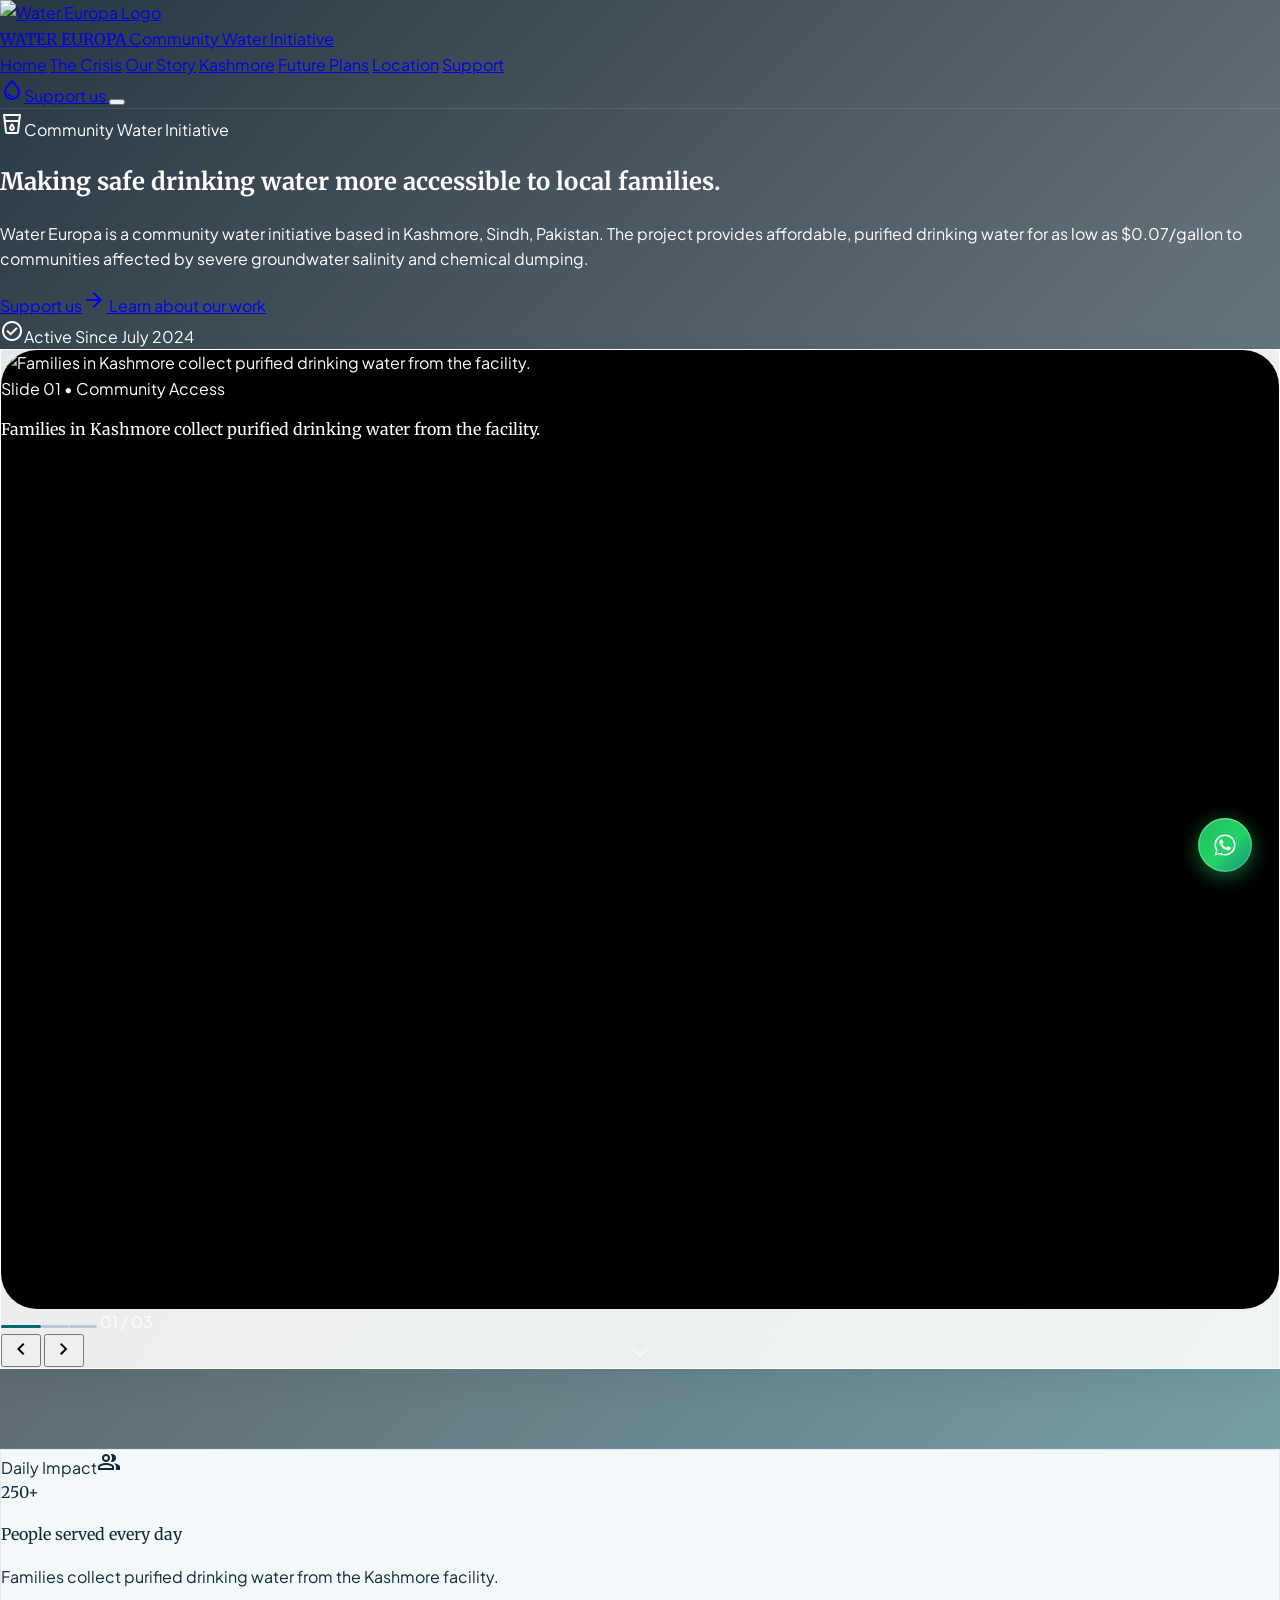
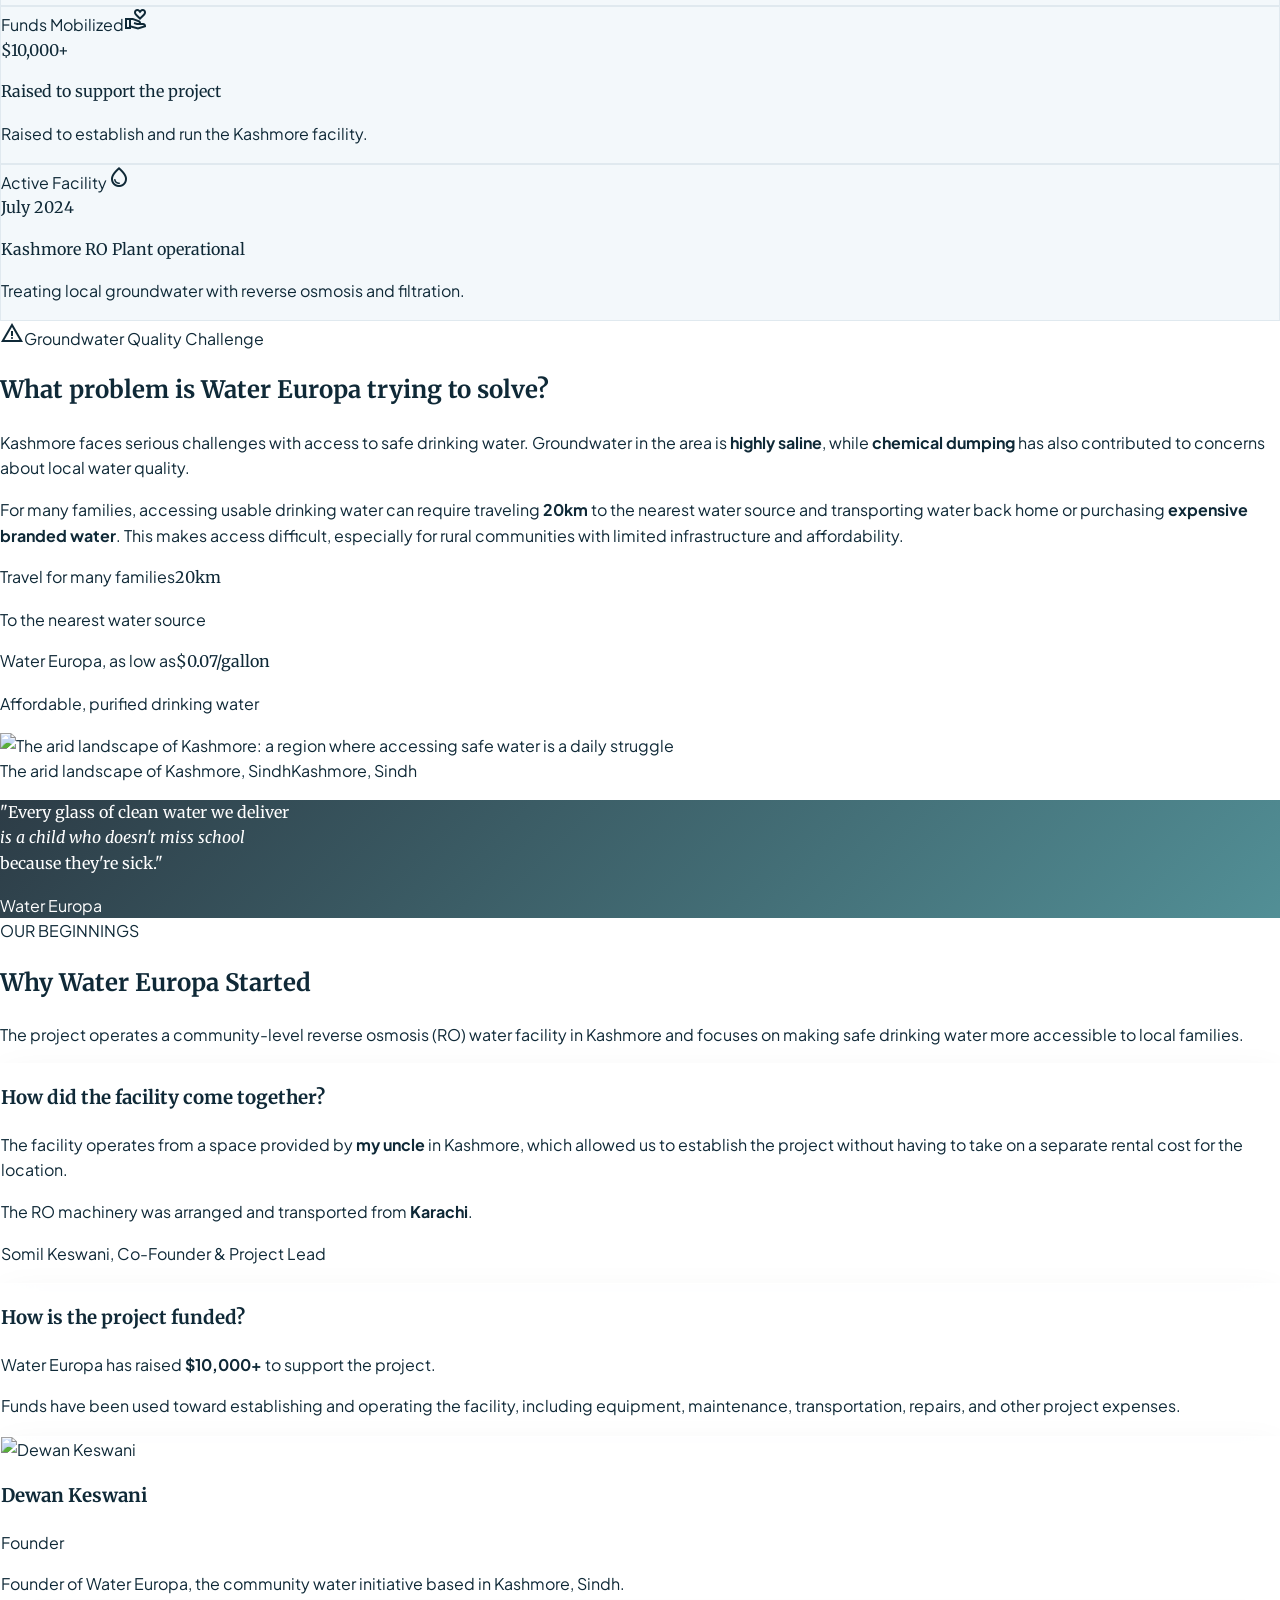
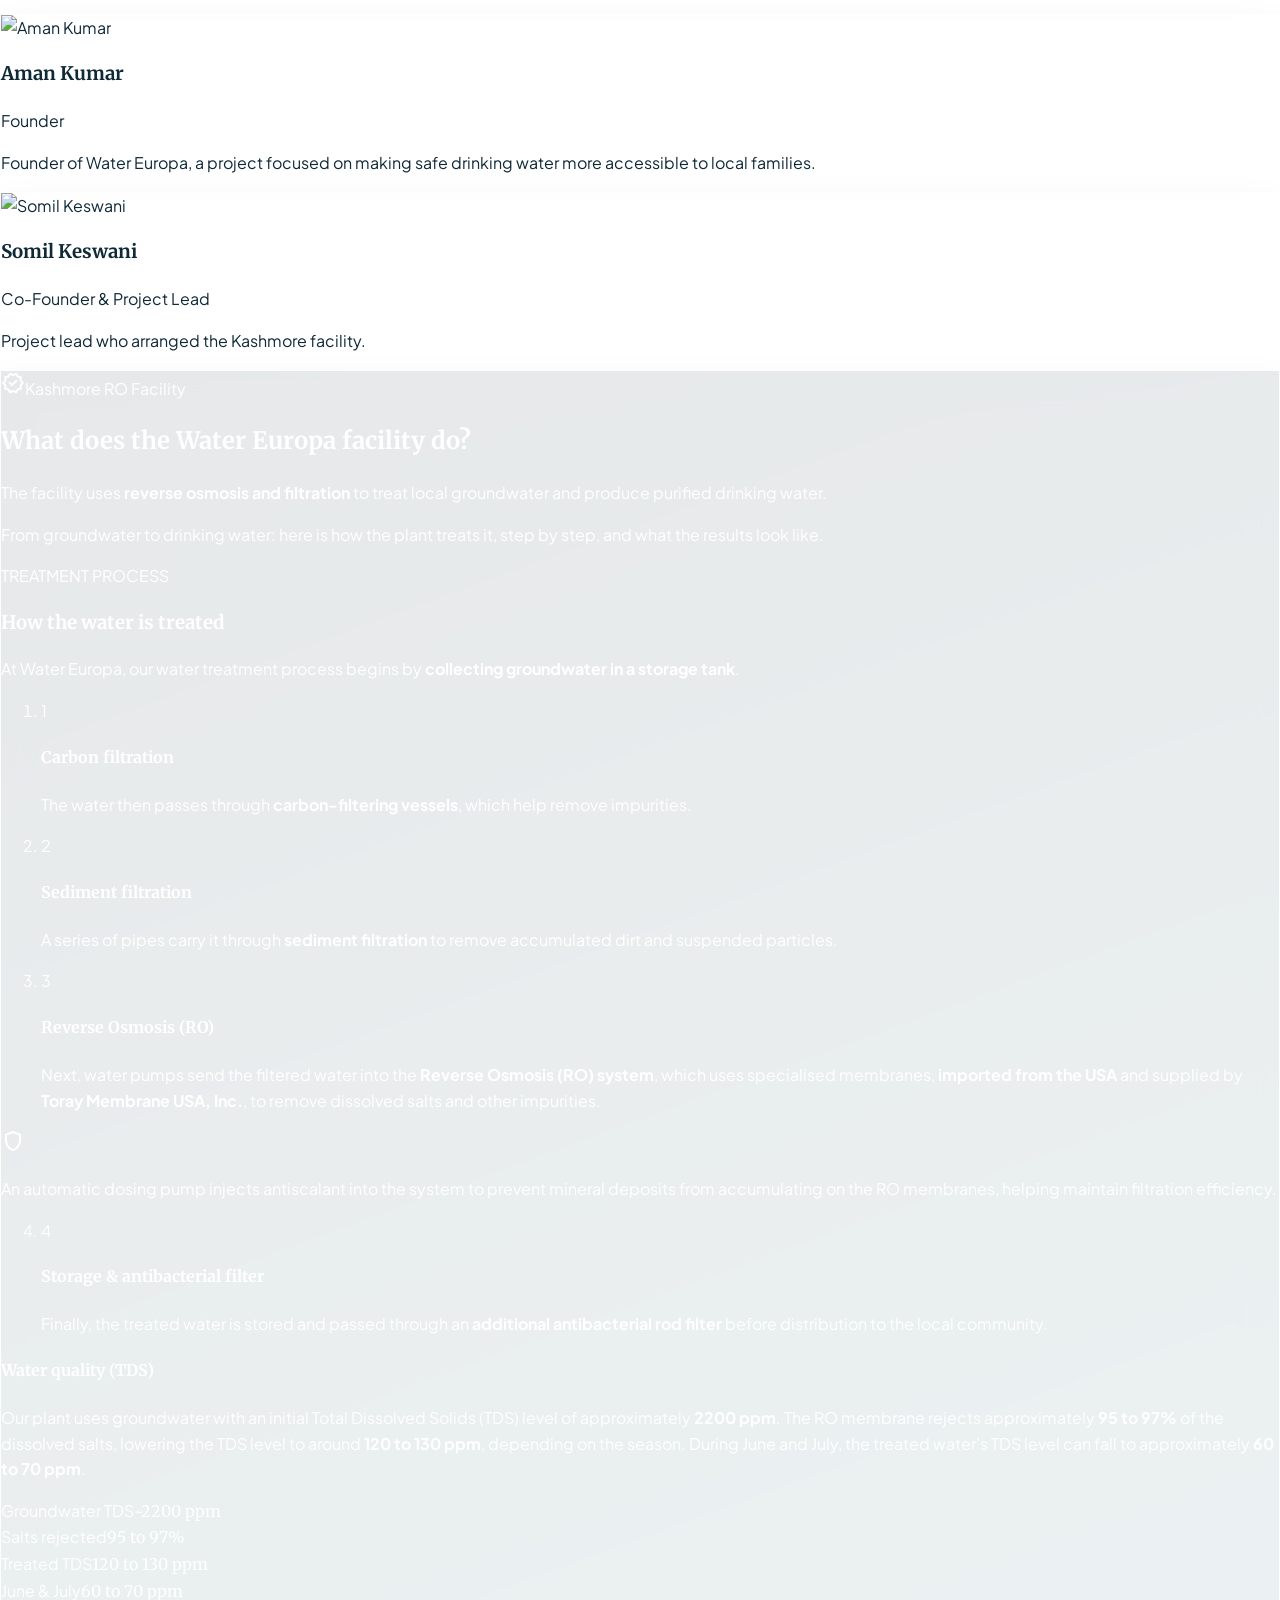
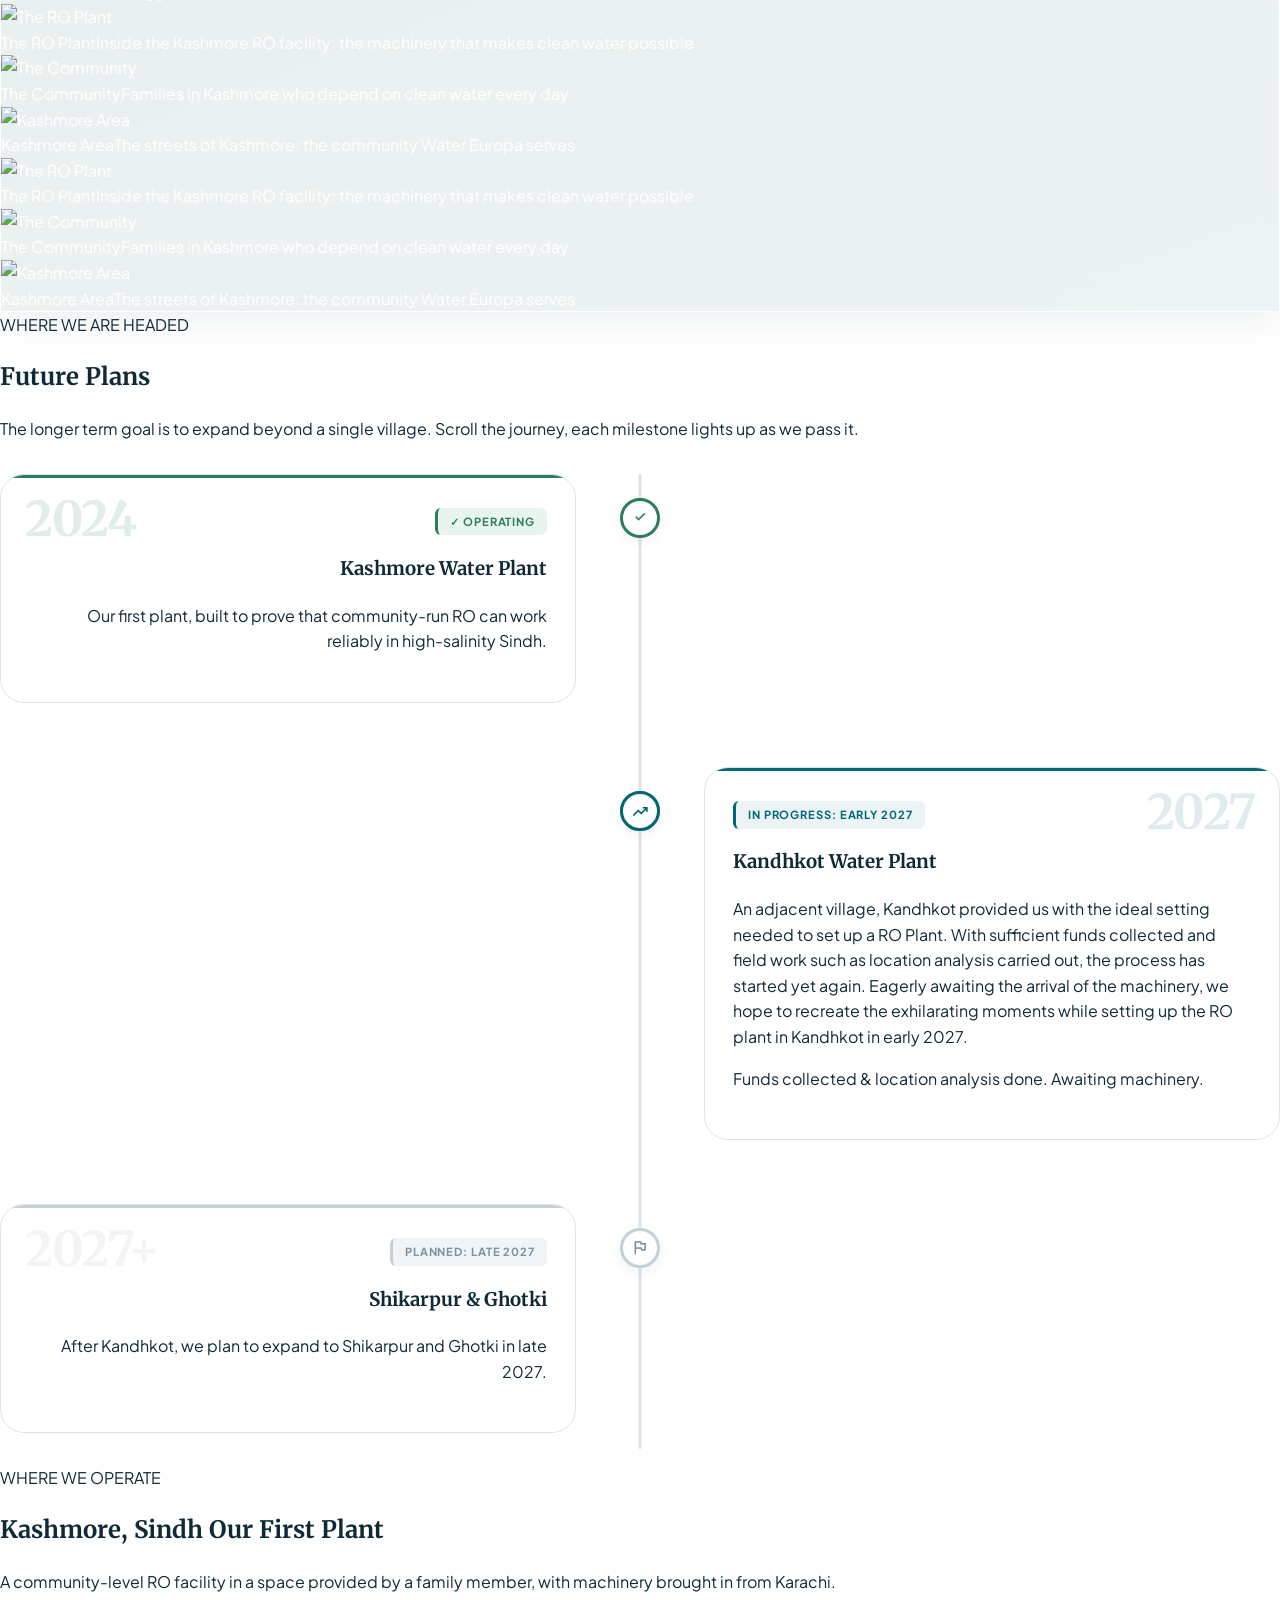
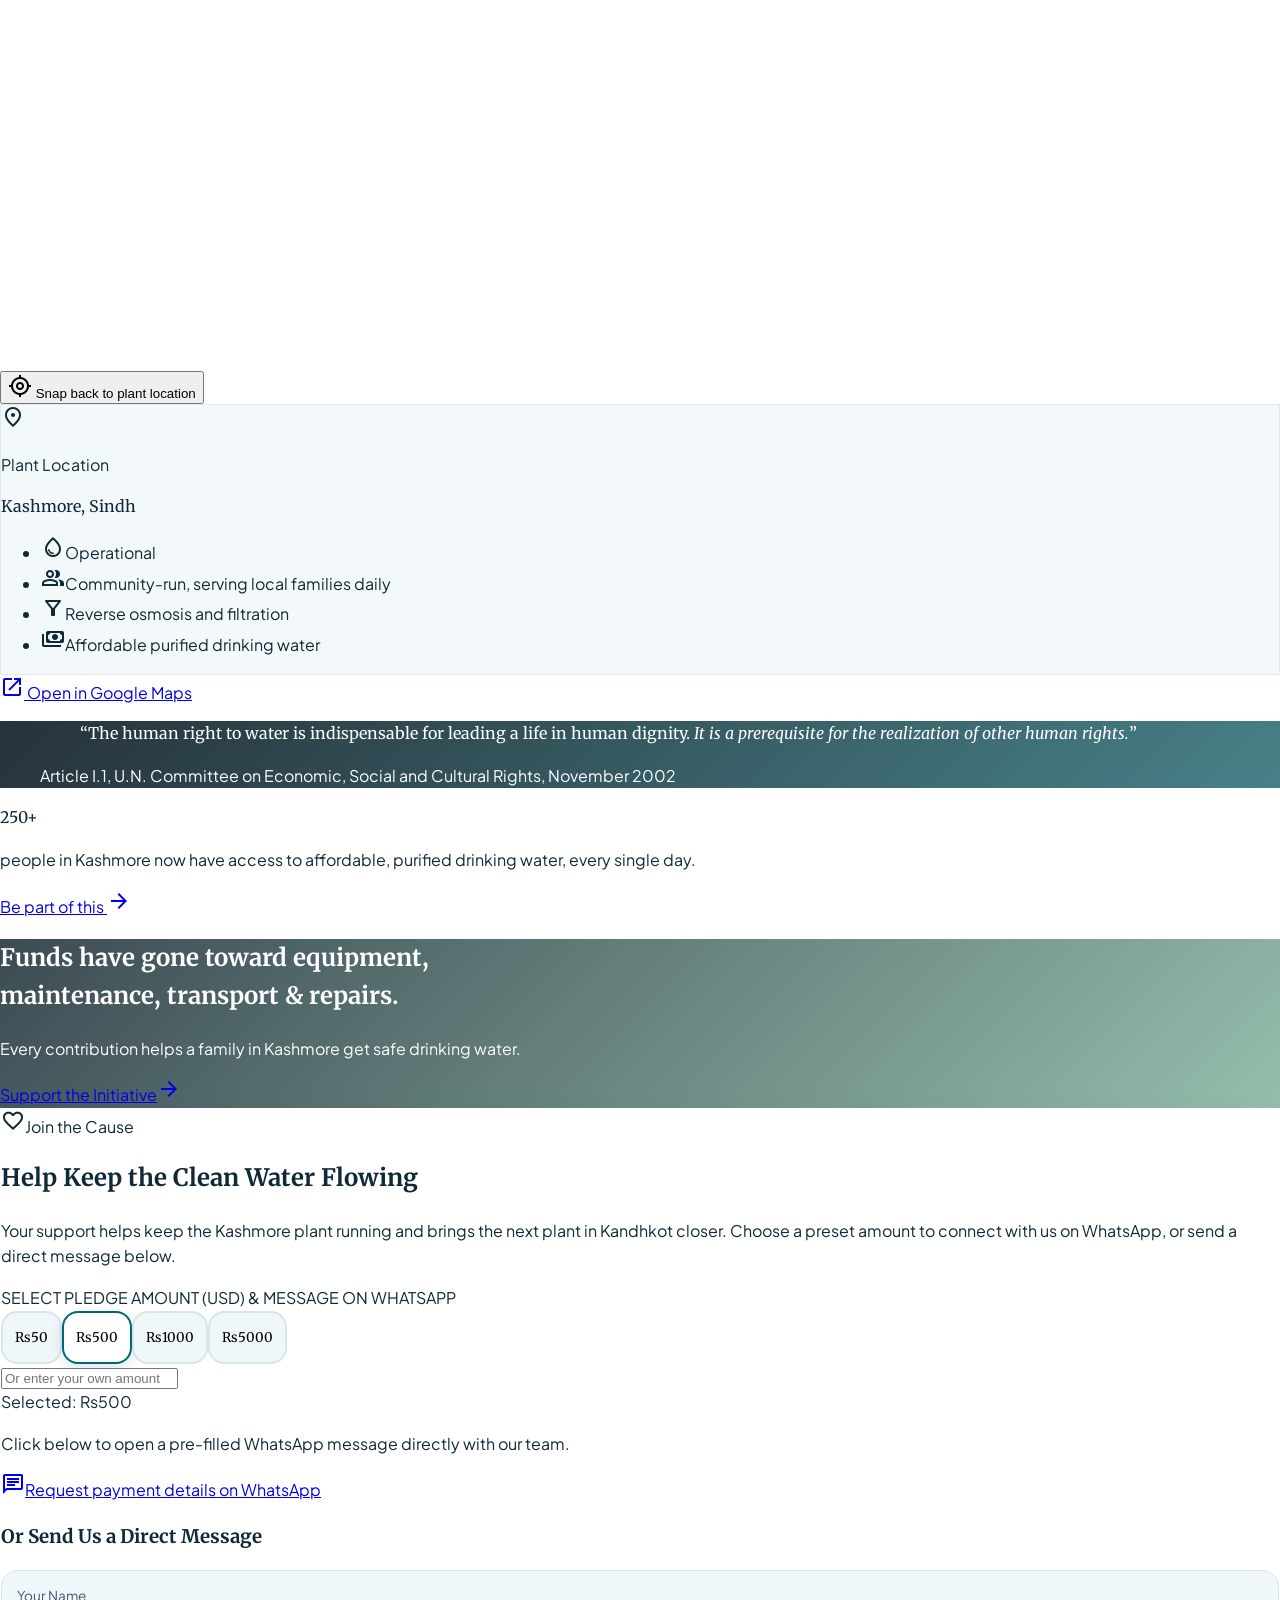
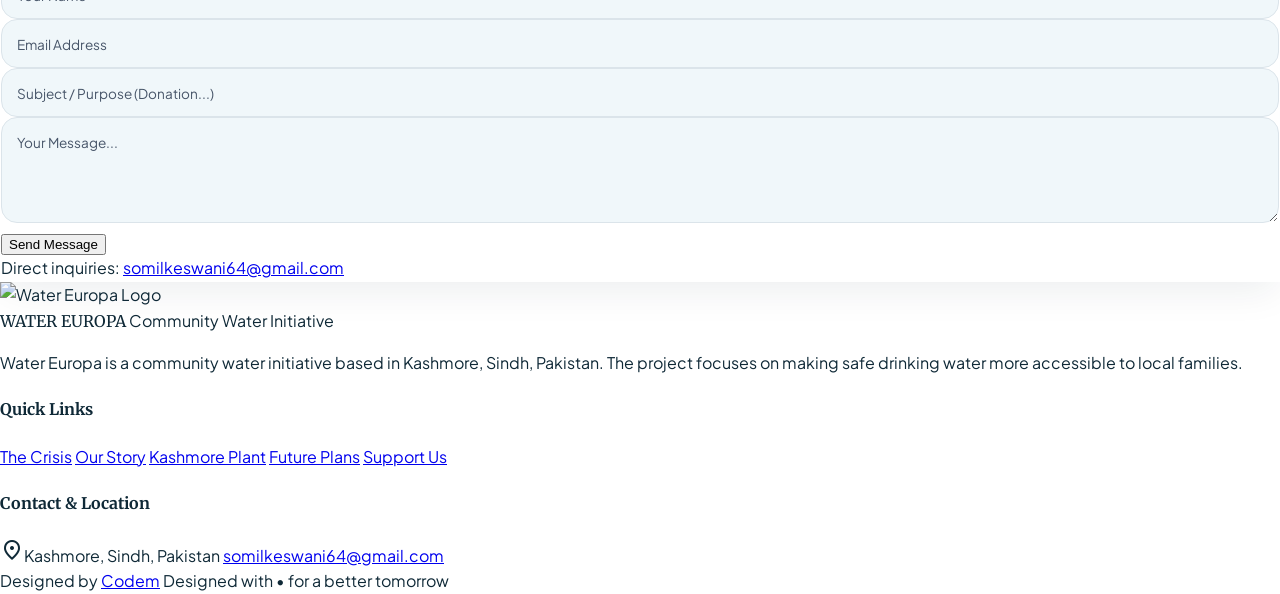
==== commit ed78e40b: "Add files via upload" ====
--- a/index.html
+++ b/index.html
@@ -1,4 +1,4 @@
-﻿<!DOCTYPE html>
+<!DOCTYPE html>
 <html lang="en" class="scroll-smooth">
 <head>
   <meta charset="utf-8" />
@@ -189,7 +189,7 @@
     .floating-wrapper { position: relative; }
     .floating-input { width: 100%; padding: 1.25rem 1rem 0.5rem 1rem; font-size: 0.95rem; color: var(--color-text-main); background-color: var(--color-bg-mist); border: 1px solid var(--color-border); border-radius: var(--radius-md); transition: var(--transition-smooth); outline: none; font-family: 'Plus Jakarta Sans', sans-serif; }
     .floating-input:focus { border-color: var(--color-secondary); background-color: #ffffff; box-shadow: 0 0 0 4px rgba(0, 104, 116, 0.12); }
-    .floating-label { position: absolute; left: 1rem; top: 0.95rem; font-size: 0.85rem; color: var(--color-text-muted); pointer-events: none; transition: var(--transition-smooth); }
+    .floating-label { position: absolute; left: 1rem; right: 1rem; top: 0.95rem; font-size: 0.85rem; color: var(--color-text-muted); pointer-events: none; transition: var(--transition-smooth); white-space: nowrap; overflow: hidden; text-overflow: ellipsis; max-width: calc(100% - 2rem); }
     .floating-input:focus ~ .floating-label, .floating-input:not(:placeholder-shown) ~ .floating-label { top: 0.35rem; font-size: 0.7rem; font-weight: 600; color: var(--color-secondary); }
 
     .tier-chip { padding: 1rem 0.75rem; border-radius: var(--radius-md); border: 2px solid var(--color-border); background: var(--color-bg-mist); text-align: center; cursor: pointer; transition: var(--transition-smooth); }
@@ -829,7 +829,7 @@
     <section data-parallax-bg="donateBg" class="parallax-section-2 py-28 relative overflow-hidden" style="background-image:url('./with people.jpeg')"><div class="parallax-overlay parallax-overlay-3"></div><div class="max-w-4xl mx-auto px-6 md:px-12 relative z-10 text-center text-white"><div class="reveal-bottom"><h2 class="font-serif text-2xl sm:text-3xl md:text-4xl font-light leading-snug mb-4">Funds have gone toward equipment,<br/>maintenance, transport &amp; repairs.</h2><p class="text-white/80 text-base md:text-lg max-w-2xl mx-auto">Every contribution helps a family in Kashmore get safe drinking water.</p><a href="#donate" class="inline-flex items-center gap-2 mt-8 bg-secondary hover:bg-secondary/80 text-white px-8 py-4 rounded-full font-semibold text-sm shadow-lg transition-all hover:-translate-y-0.5"><span>Support the Initiative</span><span class="material-symbols-outlined text-base">arrow_forward</span></a></div></div></section>
 
     <!-- 9. SUPPORT & DONATE -->
-    <section class="py-20 bg-mist-soft" id="donate"><div class="max-w-7xl mx-auto px-6 md:px-12"><div class="reveal-bottom max-w-4xl mx-auto glass-panel rounded-3xl p-8 md:p-12 border border-outline-variant shadow-lg"><div class="text-center max-w-2xl mx-auto mb-10"><span class="inline-flex items-center gap-1.5 px-3 py-1 rounded-full bg-eco-sage-light text-eco-sage text-xs font-bold mb-3"><span class="material-symbols-outlined text-sm">favorite</span><span>Join the Cause</span></span><h2 class="font-serif text-2xl sm:text-3xl md:text-4xl text-primary font-normal mb-3" id="donate-title">Help Keep the Clean Water Flowing</h2><!-- [CONFIRMED] use of funds from PDF --><p id="donate-text" data-status="confirmed" class="text-sm md:text-base text-on-surface-variant leading-relaxed">Your support helps keep the Kashmore plant running and brings the next plant in Kandhkot closer. Choose a preset amount to connect with us on WhatsApp, or send a direct message below.</p></div><div class="mb-10"><label id="donate-tiers-label" class="text-xs font-mono uppercase tracking-wider text-outline block mb-3 text-center">SELECT PLEDGE AMOUNT (USD) & MESSAGE ON WHATSAPP</label><!-- [UNVERIFIED / FABRICATED] tier AMOUNTS ($10/$20/$50/$100) are invented. Brief gives no amounts. Invented labels removed --><div data-status="fabricated" class="grid grid-cols-2 sm:grid-cols-4 gap-3.5" id="pledge-tiers"><button type="button" class="tier-chip" onclick="selectTier(event, '$10', '')"><span class="font-serif text-lg font-bold text-primary block">$10</span></button><button type="button" class="tier-chip active" onclick="selectTier(event, '$20', '')"><span class="font-serif text-lg font-bold text-secondary block">$20</span></button><button type="button" class="tier-chip" onclick="selectTier(event, '$50', '')"><span class="font-serif text-lg font-bold text-primary block">$50</span></button><button type="button" class="tier-chip" onclick="selectTier(event, '$100', '')"><span class="font-serif text-lg font-bold text-primary block">$100</span></button></div><div id="pledge-custom" class="hidden mt-4 max-w-xs mx-auto"><input id="pledge-custom-input" type="text" inputmode="decimal" autocomplete="off" placeholder="Or enter your own amount" class="w-full px-4 py-2.5 rounded-xl border border-outline-variant bg-white text-sm text-center focus:outline-none focus:border-secondary" /></div><!-- [CONFIRMED] payment info via WhatsApp request, per client --><div data-status="confirmed" class="mt-6 p-6 rounded-2xl bg-secondary/5 border border-secondary/20 flex flex-col sm:flex-row items-center justify-between gap-4"><div class="text-left"><span id="selected-tier-label" class="text-xs font-mono text-secondary font-bold block">Selected: $20</span><p id="donate-helper" class="text-xs text-on-surface-variant mt-0.5">Click below to open a pre-filled WhatsApp message directly with our team.</p></div><a id="whatsapp-pledge-btn" data-admin="whatsapp" href="https://wa.me/920000000000?text=Hello%20Water%20Europa%20team!%20I%20would%20like%20to%20donate%20%2420.%20Please%20share%20your%20payment%20details." target="_blank" rel="noopener noreferrer" class="w-full sm:w-auto text-center justify-center px-6 py-3 rounded-full bg-secondary hover:bg-primary text-white text-xs font-bold flex items-center gap-2 shadow-xs transition-colors"><span class="material-symbols-outlined text-base">chat</span><span id="donate-btn-label">Request payment details on WhatsApp</span></a></div></div><div class="pt-8 border-t border-outline-variant"><h3 class="font-serif text-lg text-primary text-center mb-6">Or Send Us a Direct Message</h3><!-- [PLACEHOLDER] Formspree ID is "placeholder". Set real endpoint in admin --><form data-status="placeholder" id="inquiry-form" action="https://formspree.io/f/placeholder" data-admin="formspree-endpoint" method="POST" class="space-y-4 max-w-2xl mx-auto"><div class="grid grid-cols-1 sm:grid-cols-2 gap-4"><div class="floating-wrapper"><input type="text" id="name" name="name" class="floating-input" placeholder=" " required /><label for="name" class="floating-label">Your Name</label></div><div class="floating-wrapper"><input type="email" id="email" name="email" class="floating-input" placeholder=" " required /><label for="email" class="floating-label">Email Address</label></div></div><div class="floating-wrapper"><input type="text" id="subject" name="subject" class="floating-input" placeholder=" " /><label for="subject" class="floating-label">Subject / Purpose (Donation, University, Partnership)</label></div><div class="floating-wrapper"><textarea id="message" name="message" rows="4" class="floating-input resize-none" placeholder=" " required></textarea><label for="message" class="floating-label">Your Message...</label></div><div class="text-center pt-2"><button type="submit" class="px-8 py-3.5 bg-primary hover:bg-secondary text-white rounded-full font-semibold text-sm transition-all shadow-sm">Send Message</button></div></form><div class="text-center mt-6 text-xs text-on-surface-variant"><span>Direct inquiries: </span><a href="mailto:example@gmail.com" data-admin="contact-email" data-status="placeholder" class="font-mono text-secondary underline">example@gmail.com</a></div></div></div></div></section>
+    <section class="py-20 bg-mist-soft" id="donate"><div class="max-w-7xl mx-auto px-6 md:px-12"><div class="reveal-bottom max-w-4xl mx-auto glass-panel rounded-3xl p-8 md:p-12 border border-outline-variant shadow-lg"><div class="text-center max-w-2xl mx-auto mb-10"><span class="inline-flex items-center gap-1.5 px-3 py-1 rounded-full bg-eco-sage-light text-eco-sage text-xs font-bold mb-3"><span class="material-symbols-outlined text-sm">favorite</span><span>Join the Cause</span></span><h2 class="font-serif text-2xl sm:text-3xl md:text-4xl text-primary font-normal mb-3" id="donate-title">Help Keep the Clean Water Flowing</h2><!-- [CONFIRMED] use of funds from PDF --><p id="donate-text" data-status="confirmed" class="text-sm md:text-base text-on-surface-variant leading-relaxed">Your support helps keep the Kashmore plant running and brings the next plant in Kandhkot closer. Choose a preset amount to connect with us on WhatsApp, or send a direct message below.</p></div><div class="mb-10"><label id="donate-tiers-label" class="text-xs font-mono uppercase tracking-wider text-outline block mb-3 text-center">SELECT PLEDGE AMOUNT (USD) & MESSAGE ON WHATSAPP</label><!-- [UNVERIFIED / FABRICATED] tier AMOUNTS ($10/$20/$50/$100) are invented. Brief gives no amounts. Invented labels removed --><div data-status="fabricated" class="grid grid-cols-2 sm:grid-cols-4 gap-3.5" id="pledge-tiers"><button type="button" class="tier-chip" onclick="selectTier(event, '$10', '')"><span class="font-serif text-lg font-bold text-primary block">$10</span></button><button type="button" class="tier-chip active" onclick="selectTier(event, '$20', '')"><span class="font-serif text-lg font-bold text-secondary block">$20</span></button><button type="button" class="tier-chip" onclick="selectTier(event, '$50', '')"><span class="font-serif text-lg font-bold text-primary block">$50</span></button><button type="button" class="tier-chip" onclick="selectTier(event, '$100', '')"><span class="font-serif text-lg font-bold text-primary block">$100</span></button></div><div id="pledge-custom" class="hidden mt-4 max-w-xs mx-auto"><input id="pledge-custom-input" type="text" inputmode="decimal" autocomplete="off" placeholder="Or enter your own amount" class="w-full px-4 py-2.5 rounded-xl border border-outline-variant bg-white text-sm text-center focus:outline-none focus:border-secondary" /></div><!-- [CONFIRMED] payment info via WhatsApp request, per client --><div data-status="confirmed" class="mt-6 p-6 rounded-2xl bg-secondary/5 border border-secondary/20 flex flex-col sm:flex-row items-center justify-between gap-4"><div class="text-left"><span id="selected-tier-label" class="text-xs font-mono text-secondary font-bold block">Selected: $20</span><p id="donate-helper" class="text-xs text-on-surface-variant mt-0.5">Click below to open a pre-filled WhatsApp message directly with our team.</p></div><a id="whatsapp-pledge-btn" data-admin="whatsapp" href="https://wa.me/920000000000?text=Hello%20Water%20Europa%20team!%20I%20would%20like%20to%20donate%20%2420.%20Please%20share%20your%20payment%20details." target="_blank" rel="noopener noreferrer" class="w-full sm:w-auto text-center justify-center px-6 py-3 rounded-full bg-secondary hover:bg-primary text-white text-xs font-bold flex items-center gap-2 shadow-xs transition-colors"><span class="material-symbols-outlined text-base">chat</span><span id="donate-btn-label">Request payment details on WhatsApp</span></a></div></div><div class="pt-8 border-t border-outline-variant"><h3 class="font-serif text-lg text-primary text-center mb-6">Or Send Us a Direct Message</h3><!-- [PLACEHOLDER] Formspree ID is "placeholder". Set real endpoint in admin --><form data-status="placeholder" id="inquiry-form" action="https://formspree.io/f/placeholder" data-admin="formspree-endpoint" method="POST" class="space-y-4 max-w-2xl mx-auto"><div class="grid grid-cols-1 sm:grid-cols-2 gap-4"><div class="floating-wrapper"><input type="text" id="name" name="name" class="floating-input" placeholder=" " required /><label for="name" class="floating-label">Your Name</label></div><div class="floating-wrapper"><input type="email" id="email" name="email" class="floating-input" placeholder=" " required /><label for="email" class="floating-label">Email Address</label></div></div><div class="floating-wrapper"><input type="text" id="subject" name="subject" class="floating-input" placeholder=" " /><label for="subject" class="floating-label">Subject / Purpose (Donation...)</label></div><div class="floating-wrapper"><textarea id="message" name="message" rows="4" class="floating-input resize-none" placeholder=" " required></textarea><label for="message" class="floating-label">Your Message...</label></div><div class="text-center pt-2"><button type="submit" class="px-8 py-3.5 bg-primary hover:bg-secondary text-white rounded-full font-semibold text-sm transition-all shadow-sm">Send Message</button></div></form><div class="text-center mt-6 text-xs text-on-surface-variant"><span>Direct inquiries: </span><a href="mailto:example@gmail.com" data-admin="contact-email" data-status="placeholder" class="font-mono text-secondary underline">example@gmail.com</a></div></div></div></div></section>
   </main>
 
   <!-- FOOTER -->
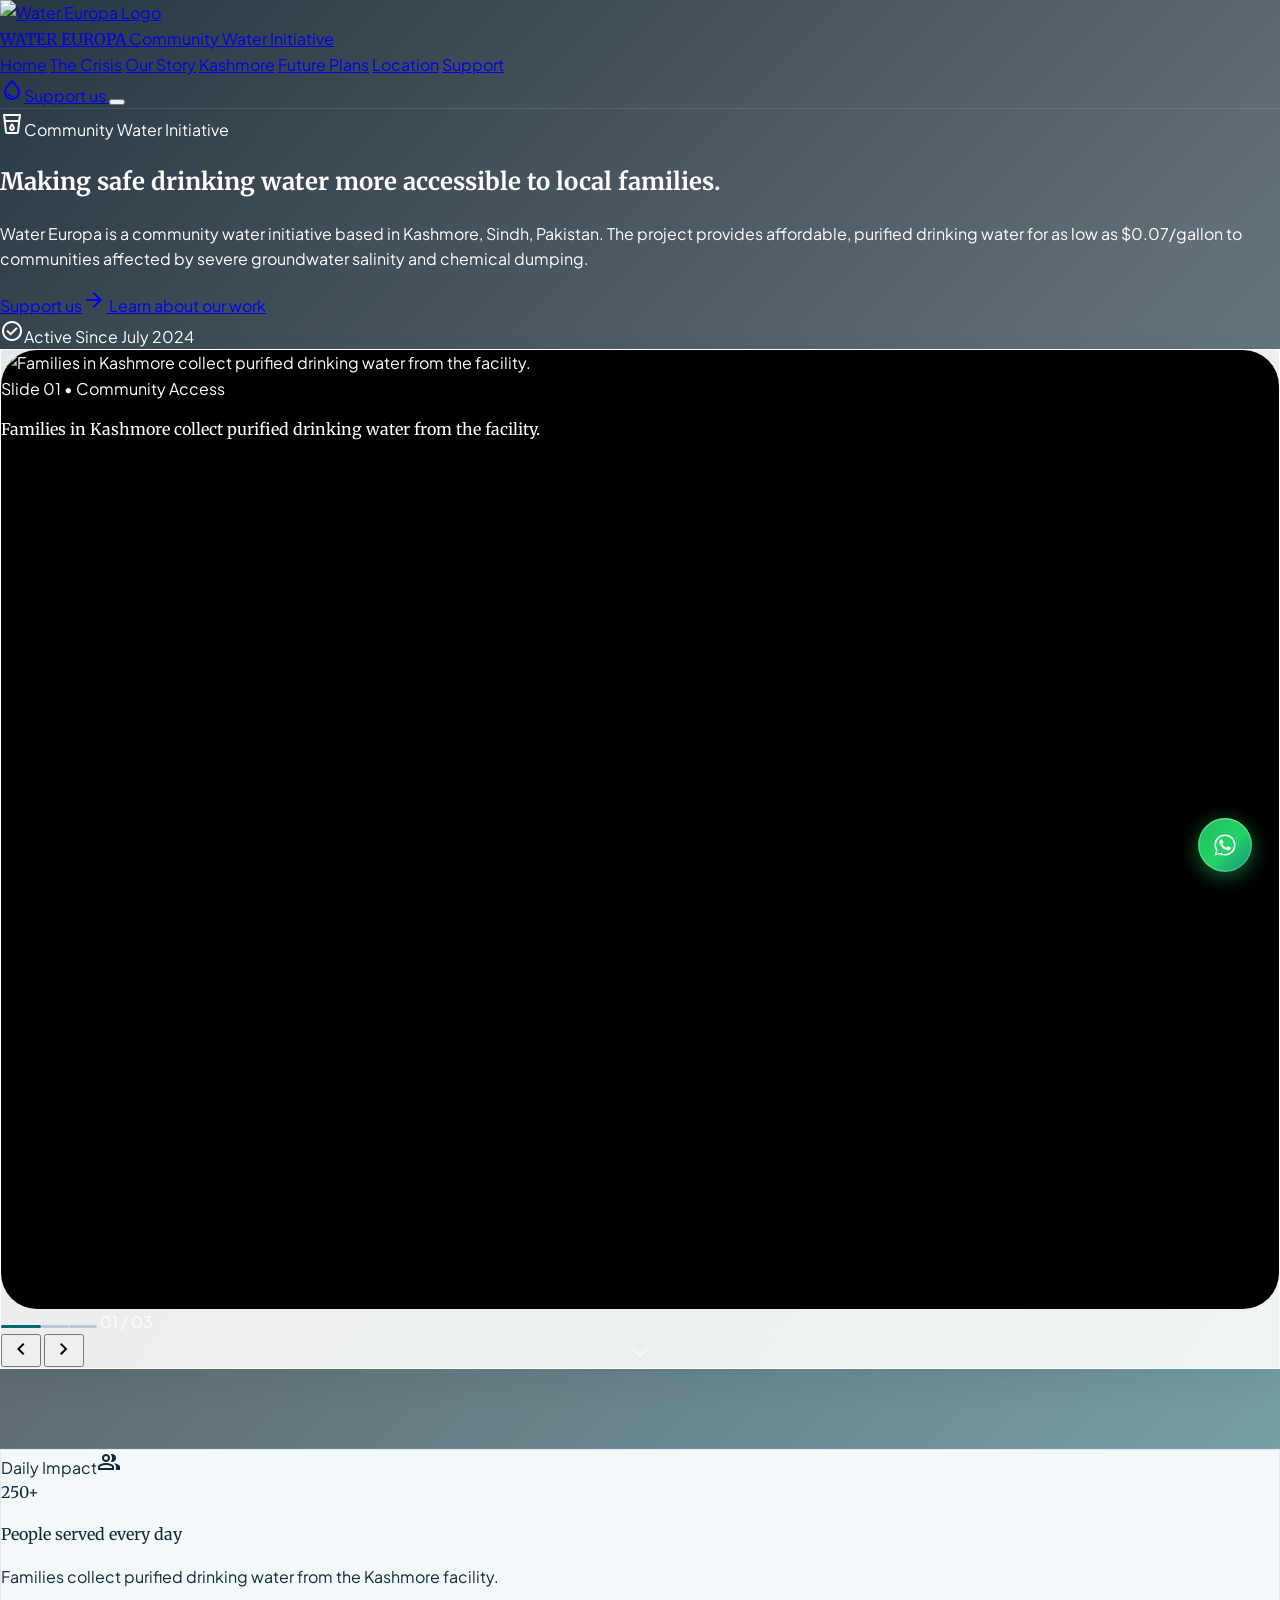
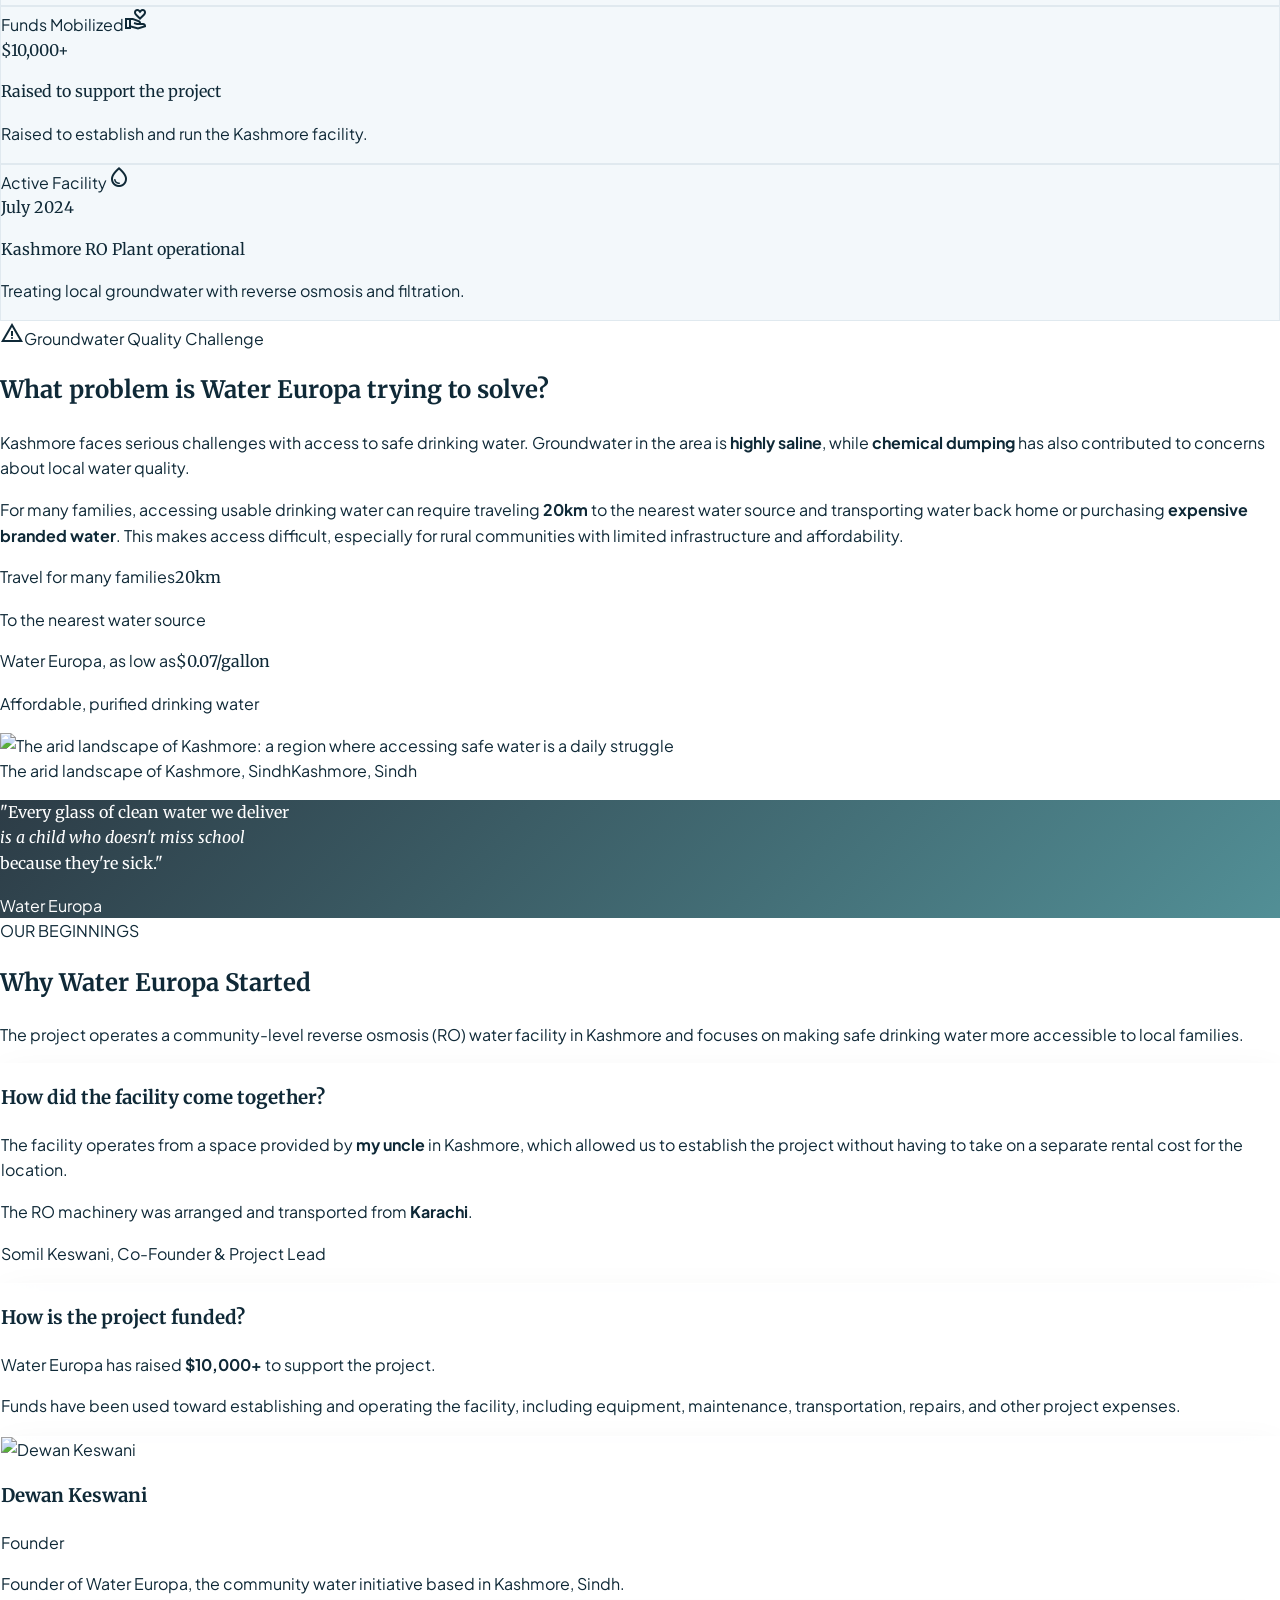
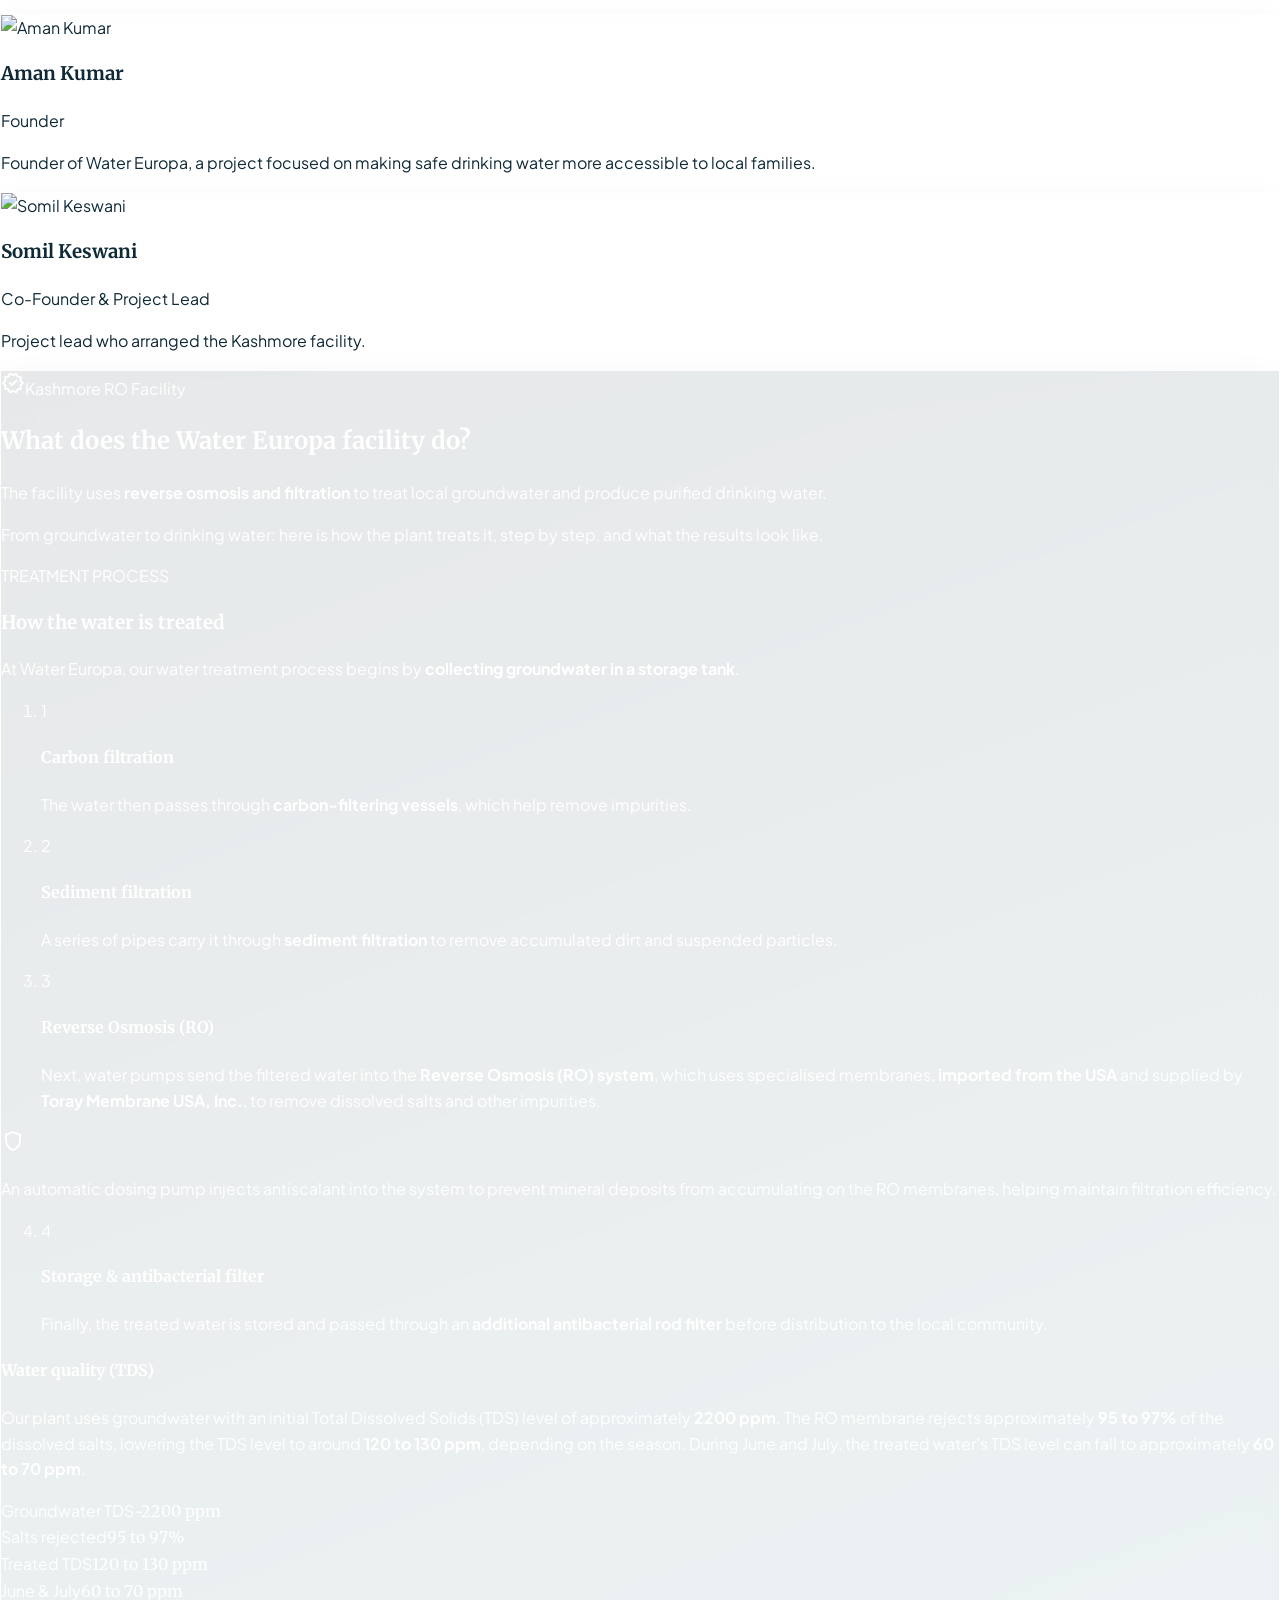
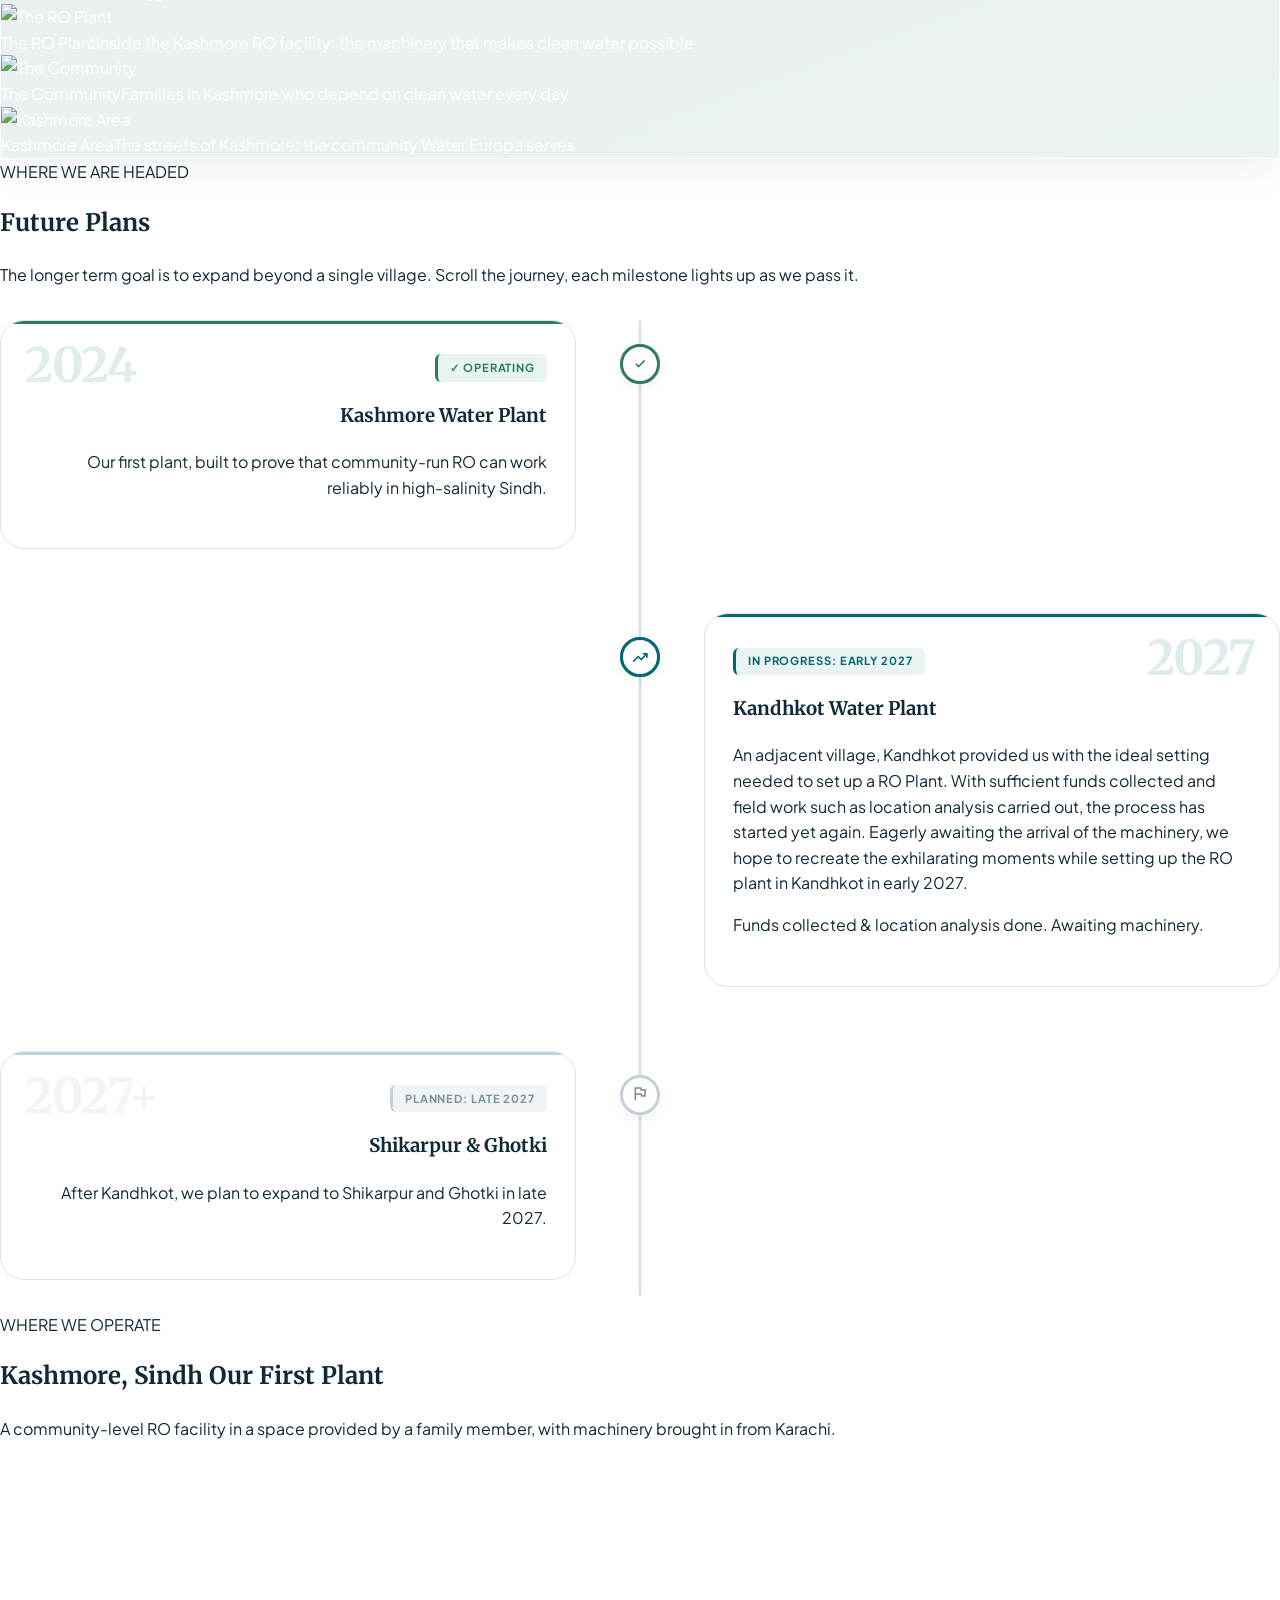
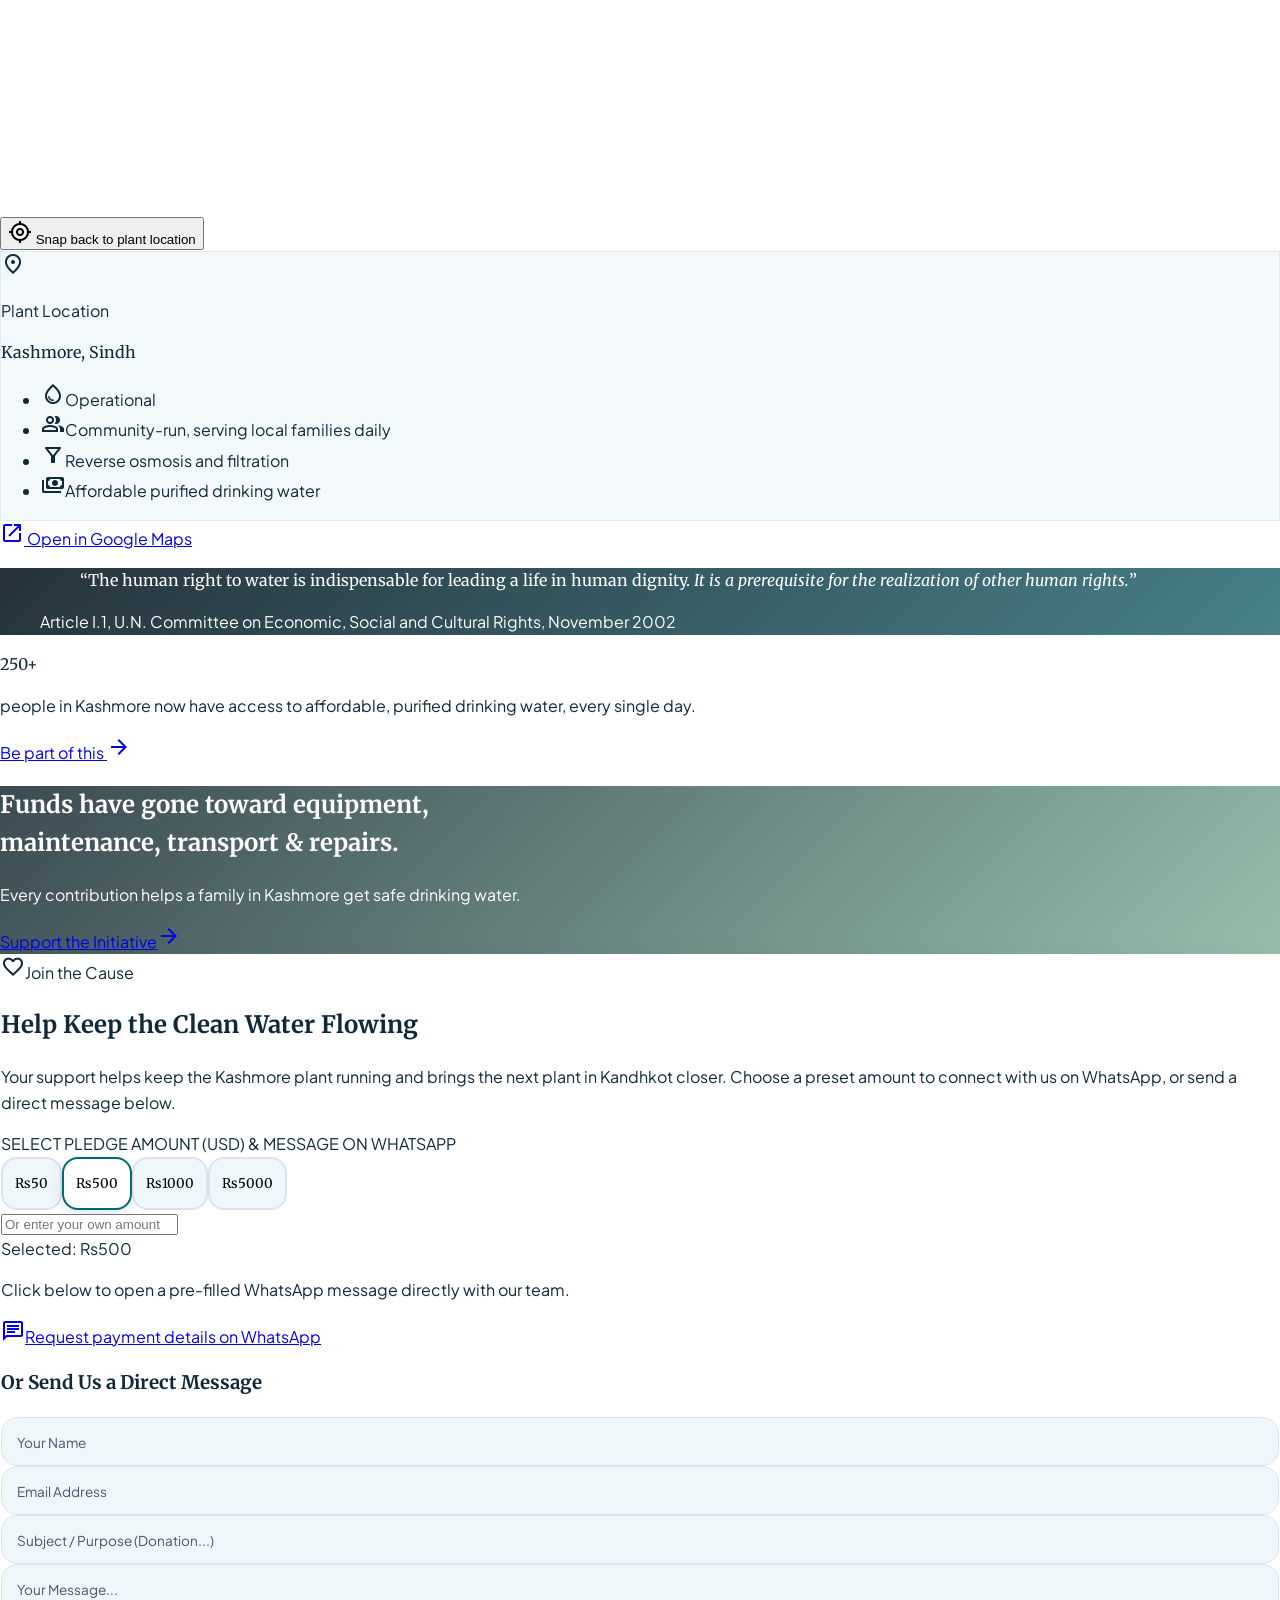
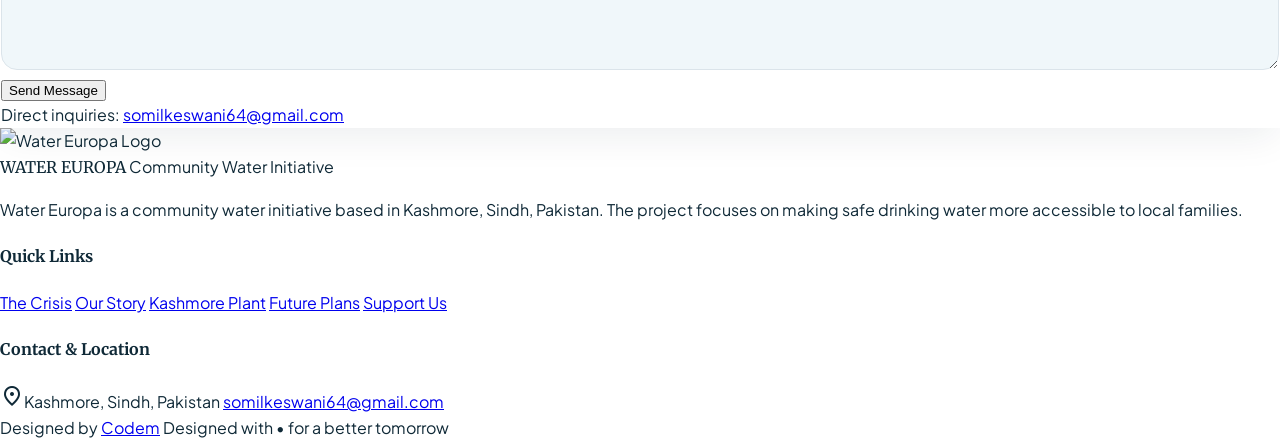
==== commit c00c2dfe: "Add files via upload" ====
--- a/index.html
+++ b/index.html
@@ -672,15 +672,27 @@
     <div class="p-4 rounded-2xl border border-secondary/30 bg-secondary/5 text-center"><span class="text-[10px] font-mono uppercase text-secondary block mb-1">June &amp; July</span><span class="font-serif text-xl font-bold text-secondary">60 to 70 ppm</span></div>
   </div>
 </div>
-<!-- [CONFIRMED] real client photos. JS will hydrate from db.json gallery array -->
-<div id="kashmore-gallery" data-status="confirmed" class="pt-6 border-t border-outline-variant">
-  <!-- Mobile: grid stack. Desktop: auto-scrolling marquee (CSS animation, JS duplicates items) -->
-  <div class="kashmore-gallery-inner">
-    <!-- Fallback cards, JS replaces with db.json data -->
-    <div class="gallery-track" id="gallery-track">
-      <div class="gallery-card"><img src="./machinery.jpeg" alt="Inside the Kashmore RO facility" class="w-full h-36 object-cover" /><div class="p-3 text-xs"><span class="font-bold text-primary block">The RO Plant</span><span class="text-outline text-[11px]">Inside the Kashmore RO facility, the machinery that makes clean water possible</span></div></div>
-      <div class="gallery-card"><img src="./with people.jpeg" alt="Families in Kashmore who depend on clean water" class="w-full h-36 object-cover" /><div class="p-3 text-xs"><span class="font-bold text-primary block">The Community</span><span class="text-outline text-[11px]">Families in Kashmore who depend on clean water every day</span></div></div>
-      <div class="gallery-card"><img src="./Street2.jpeg" alt="The streets of Kashmore" class="w-full h-36 object-cover" /><div class="p-3 text-xs"><span class="font-bold text-primary block">Kashmore Area</span><span class="text-outline text-[11px]">The streets of Kashmore, the community Water Europa serves</span></div></div>
+<!-- [CONFIRMED] real client photos. JS hydrates from db.json gallery array -->
+<div id="kashmore-gallery" data-status="confirmed" class="grid grid-cols-1 md:grid-cols-3 gap-6 pt-6 border-t border-outline-variant">
+  <div class="rounded-2xl overflow-hidden border border-outline-variant bg-white">
+    <img src="./machinery.jpeg" alt="Inside the Kashmore RO facility" class="w-full h-36 object-cover" />
+    <div class="p-3 text-xs">
+      <span class="font-bold text-primary block">The RO Plant</span>
+      <span class="text-outline text-[11px]">Inside the Kashmore RO facility: the machinery that makes clean water possible</span>
+    </div>
+  </div>
+  <div class="rounded-2xl overflow-hidden border border-outline-variant bg-white">
+    <img src="./with people.jpeg" alt="Families in Kashmore who depend on clean water" class="w-full h-36 object-cover" />
+    <div class="p-3 text-xs">
+      <span class="font-bold text-primary block">The Community</span>
+      <span class="text-outline text-[11px]">Families in Kashmore who depend on clean water every day</span>
+    </div>
+  </div>
+  <div class="rounded-2xl overflow-hidden border border-outline-variant bg-white">
+    <img src="./Street2.jpeg" alt="The streets of Kashmore" class="w-full h-36 object-cover" />
+    <div class="p-3 text-xs">
+      <span class="font-bold text-primary block">Kashmore Area</span>
+      <span class="text-outline text-[11px]">The streets of Kashmore: the community Water Europa serves</span>
     </div>
   </div>
 </div>
